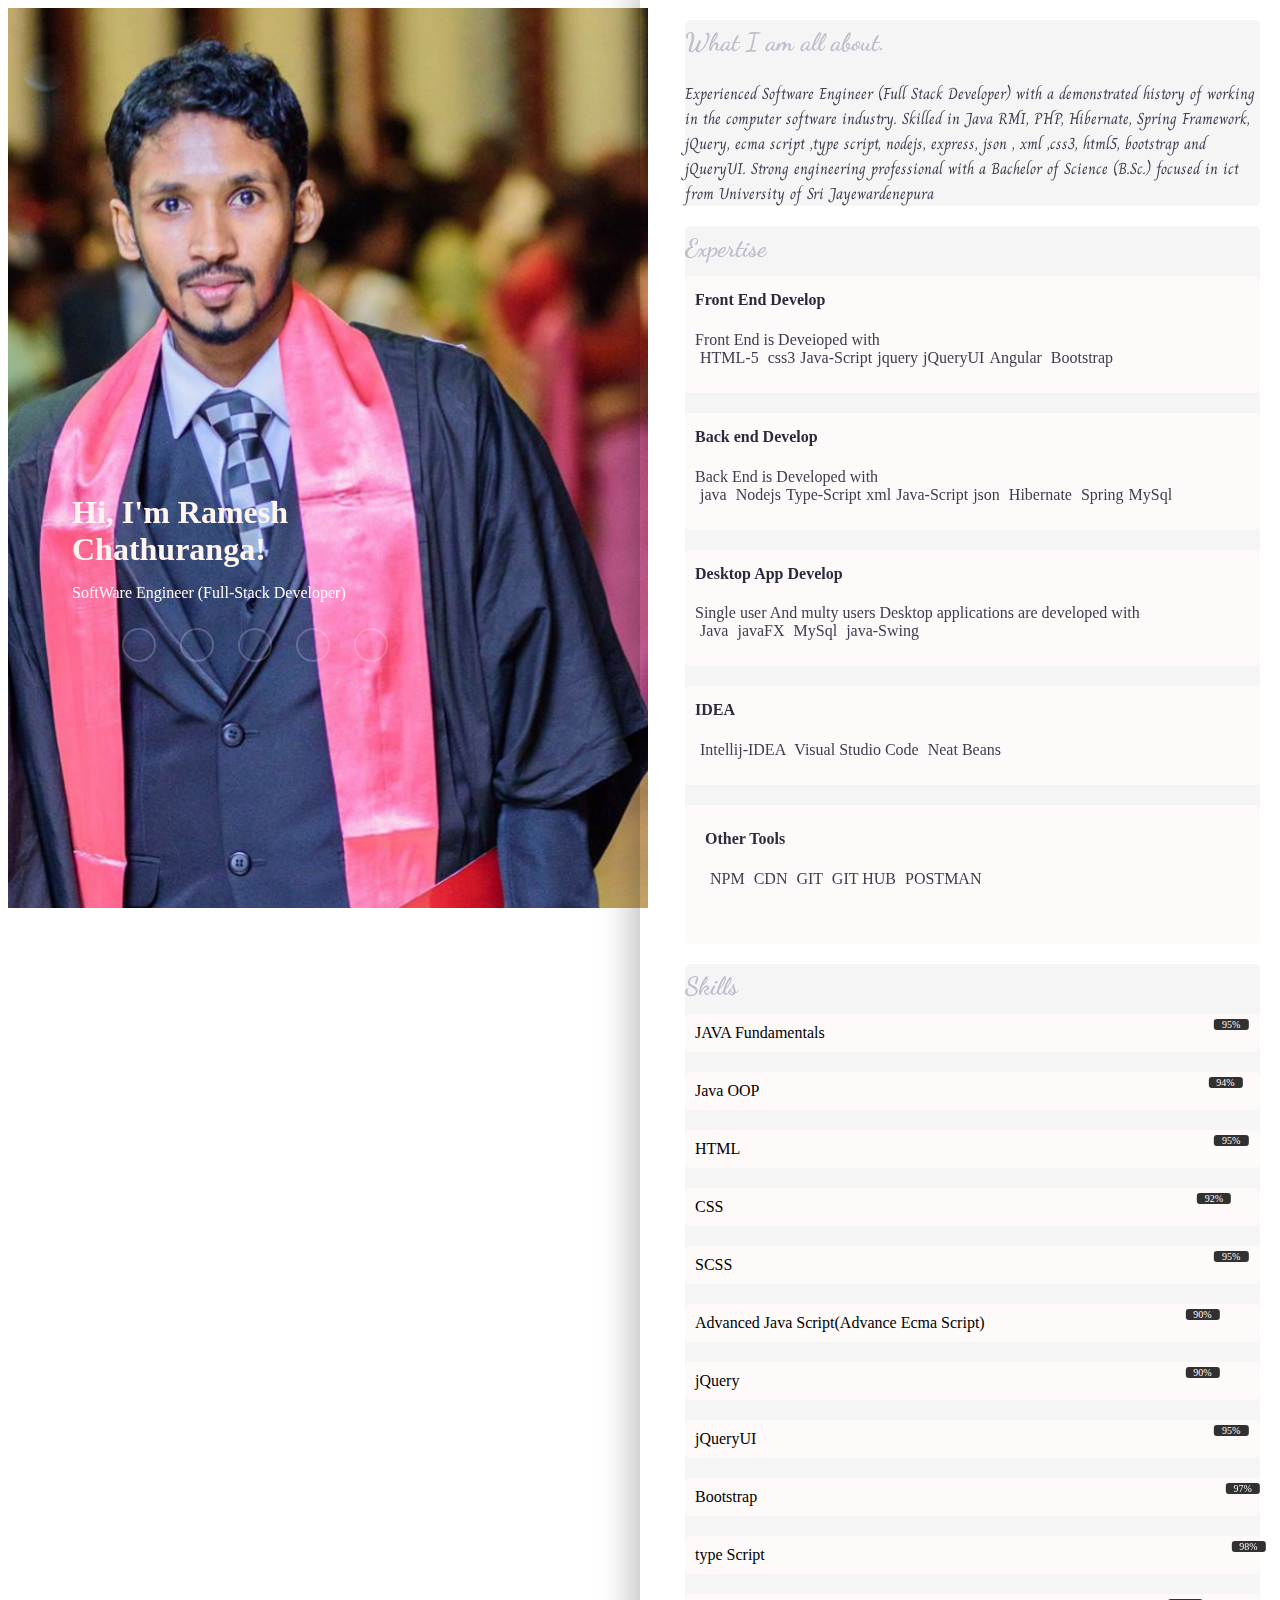
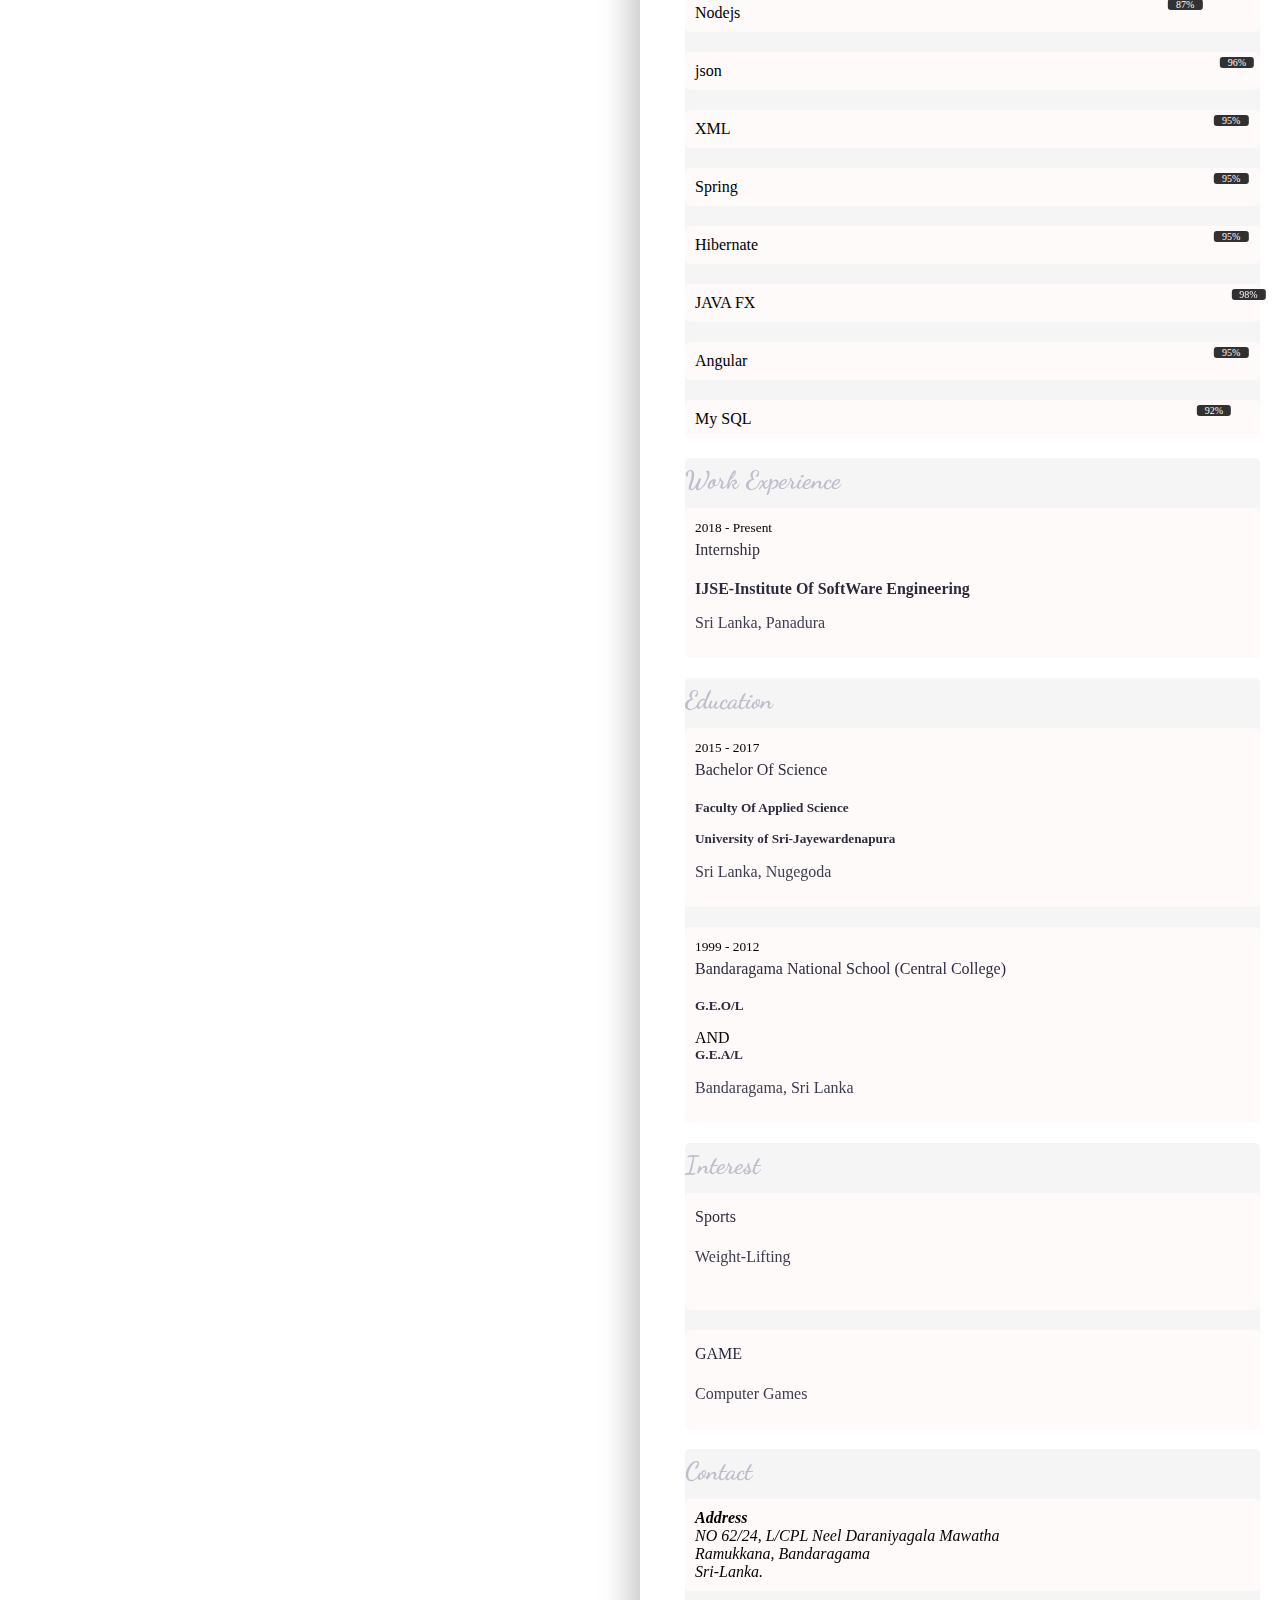
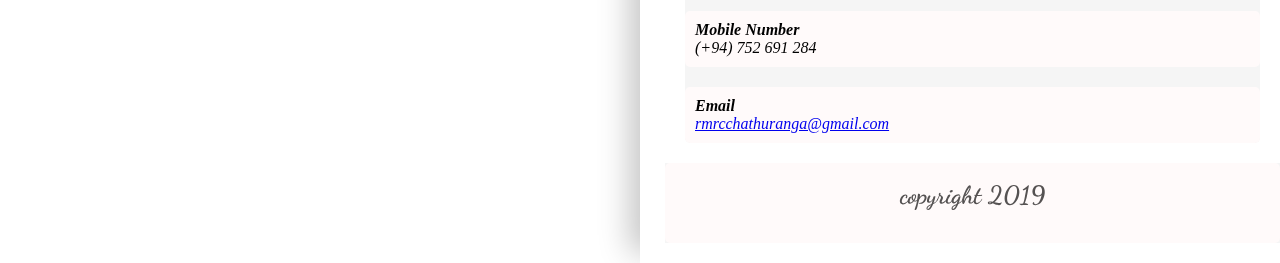
==== index.html @ c91b66c1 "set file" ====
<!DOCTYPE html>
<html>

<head>
    <meta charset="utf-8">
    <meta http-equiv="X-UA-Compatible" content="IE=edge">
    <meta name="viewport" content="width=device-width, initial-scale=1">
    <!-- The above 3 meta tags *must* come first in the head; any other head content must come *after* these tags -->
    <title>Ramesh Chathuranga</title>

    <!-- favicon -->
    <link href="favicon.png" rel=icon>

    <!-- web-fonts -->
    <link href="https://fonts.googleapis.com/css?family=Hind:300,400,500,600,700" rel="stylesheet">

    <!-- font-awesome -->
    <link rel="stylesheet" href="https://use.fontawesome.com/releases/v5.6.3/css/all.css" integrity="sha384-UHRtZLI+pbxtHCWp1t77Bi1L4ZtiqrqD80Kn4Z8NTSRyMA2Fd33n5dQ8lWUE00s/"
        crossorigin="anonymous">

    <!-- Bootstrap -->
    <link rel="stylesheet" href="https://stackpath.bootstrapcdn.com/bootstrap/4.2.1/css/bootstrap.min.css" integrity="sha384-GJzZqFGwb1QTTN6wy59ffF1BuGJpLSa9DkKMp0DgiMDm4iYMj70gZWKYbI706tWS"
        crossorigin="anonymous">

    <!-- googlefont -->
    <link href="https://fonts.googleapis.com/css?family=Charm|Dancing+Script|Thasadith" rel="stylesheet">
    <link href="https://fonts.googleapis.com/css?family=Bree+Serif|Charm|Dancing+Script|Thasadith" rel="stylesheet">
    <!-- Style CSS -->
    <link href="css/style.css" rel="stylesheet">
    <link rel="stylesheet" href="css/index.css">

    <style>
        * {
            box-sizing: border-box;
        }

        @media screen and (max-width:800px) {
            #text-center {
                top: 80% !important;

            }

        }

        @media screen and (max-width:600px) {
            .header {
                width: 100%;
                position: relative !important;
            }

            #infor {
                top: 100vh !important;
                width: 100%;
            }
        }
    </style>

    <!-- HTML5 shim and Respond.js for IE8 support of HTML5 elements and media queries -->
    <!-- WARNING: Respond.js doesn't work if you view the page via file:// -->
    <!--[if lt IE 9]>
    <script src="https://oss.maxcdn.com/html5shiv/3.7.2/html5shiv.min.js"></script>
    <script src="https://oss.maxcdn.com/respond/1.4.2/respond.min.js"></script>
    <![endif]-->
</head>

<body id="page-top" data-spy="scroll" data-target=".navbar">
    <div id="main-wrapper">
        <!-- Page Preloader -->
        <div id="preloader">
            <div id="status">
                <div class="status-mes"></div>
            </div>
        </div>

        <div class="columns-block ">
            <div class="left-col-block blocks">
                <header class="header" style=" background-image: url('image/my1.png');  background-size: cover; height:100vh">
                    <div class="content text-center" id="text-center" style="position:absolute; top:65%; color: seashell; left:40%; transform: translate(-50% ,-50%)">
                        <h1>Hi, I'm Ramesh Chathuranga!</h1>

                        <p class="lead">SoftWare Engineer (Full-Stack Developer)</p>
                        <ul class="social-icon">
                            <li><a href="https://web.facebook.com/ramesh.chathuranga.10" class="a"><i class="fab fa-facebook-f"></i></a></li>
                            <li><a href="https://twitter.com/708aa1ae7298425" class="a"><i class="fab fa-twitter"></i></i></a></li>
                            <li><a href="https://www.linkedin.com/in/ramesh-chathuranga-b4692a106/" class="a"><i class="fab fa-linkedin-in"></i></a></li>
                            <li><a href="https://github.com/Ramesh-Chathuranga" class="a"><i class="fab fa-github"></i></a></li>
                            <li ><a href="https://stackoverflow.com/users/9381942/ramesh-chathuranga" class="a"><i class="fab fa-stack-overflow"></i></a></li>
                        </ul>
                    </div>
                    <div class="profile-img"></div>
                </header>
                <!-- .header-->
            </div>

            <!-- info -->
            <!-- <div class="divaside col-md-6 col-sm-12"> -->
            <div class="right-col-block blocks" style="top:0px" id="infor">
                <section class="intro section-wrapper">
                    <div class="container-fluid">
                        <div class="row">
                            <div class="col-md-12">
                                <div class="section-title">
                                    <h2>What I am all about.</h2>
                                </div>
                            </div>
                            <div class="col-md-12">
                                <p class="about">
                                    Experienced Software Engineer (Full Stack Developer) with a demonstrated history of
                                    working in the computer software industry. Skilled in Java RMI, PHP, Hibernate,
                                    Spring Framework, jQuery, ecma script ,type script, nodejs, express, json , xml
                                    ,css3, html5, bootstrap and jQueryUI. Strong engineering professional with a
                                    Bachelor of Science (B.Sc.) focused in ict from University of Sri Jayewardenepura
                                </p>
                            </div>
                        </div>
                    </div>
                </section>


                <section class="expertise-wrapper section-wrapper gray-bg">
                    <div class="container-fluid">
                        <div class="row">
                            <div class="col-md-12">
                                <div class="section-title">
                                    <h2>Expertise</h2>
                                </div>
                            </div>
                        </div>
                        <!-- .row -->

                        <div class="row">
                            <div class="col-md-6">
                                <div class="expertise-item education">
                                    <h3>Front End Develop</h3>
                                       
                                    <p>
                                            Front End  is Deveioped with <br> <span class="btn btn-danger lab">HTML-5</span><span class="btn btn-warning lab"> css3</span><span class="btn btn-dark lab">Java-Script</span><span class="btn btn-success lab">jquery</span><span class="btn btn-primary lab">jQueryUI</span><span class="btn btn-info lab">Angular</span><span class="btn btn-secondary lab"> Bootstrap</span> 
                                    </p>
                                </div>
                            </div>
                            <div class="col-md-6">
                                <div class="expertise-item education">
                                    <h3>Back end Develop </h3>

                                    <p>
                                        Back End is Developed with   <br>
                                        <span class="btn btn-danger lab">java</span><span class="btn btn-warning lab">  Nodejs</span><span class="btn btn-dark lab">Type-Script</span><span class="btn btn-success lab">xml</span><span class="btn btn-primary lab">Java-Script</span><span class="btn btn-info lab">json</span><span class="btn btn-secondary lab"> Hibernate</span> <span class="btn btn-warning lab">Spring</span><span class="btn btn-danger lab">MySql</span> 
                                      
                                    </p>
                                </div>
                            </div>
                        </div>
                        <!-- .row -->
                        <div class="row">
                            <div class="col-md-6">
                                <div class="expertise-item education">
                                    <h3>Desktop App Develop </h3>

                                    <p>
                                      Single user And multy users  Desktop applications are developed with <br><span class="btn btn-warning lab">Java</span> <span  class="btn btn-danger lab">javaFX</span> <span  class="btn btn-info lab"> MySql</span> <span  class="btn btn-dark lab">java-Swing </span> 
                                    </p>
                                </div>
                            </div>

                            <div class="col-md-6">
                                <div class="expertise-item education">
                                    <h3>IDEA</h3>
                                    
                                      
                                    <p>
                                            <span class="btn btn-danger lab">Intellij-IDEA</span> <span class="btn btn-success lab">Visual Studio Code</span>  <span class="btn btn-primary lab">Neat Beans</span>
                                    </p>
                                </div>
                            </div>

                            <div class="col-md-12 education">
                                    <div class="expertise-item education">
                                            <h3>Other Tools</h3>
                                            <p>
                                                <span  class="btn btn-primary lab">NPM</span>  <span  class="btn btn-info lab">CDN</span> <span  class="btn btn-dark lab">GIT</span> <span  class="btn btn-success lab">GIT HUB</span> <span class="btn btn-warning lab">POSTMAN</span>
                                            </p>
                                    </div>    
                             
                            </div>
                        </div>
                        <!-- .row -->
                    </div>
                    <!--.container-fluid-->
                </section>
                <!-- .expertise-wrapper -->

                <section class="section-wrapper skills-wrapper">
                    <div class="container-fluid">
                        <div class="row">
                            <div class="col-md-12">
                                <div class="section-title">
                                    <h2>Skills</h2>
                                </div>
                            </div>
                        </div>
                        <!--.row-->
                        <div class="row">
                            <div class="col-md-12">
                                <div class="progress-wrapper">

                                    <div class="progress-item education">
                                        <span class="progress-title">JAVA Fundamentals</span>

                                        <div class="progress">
                                            <div class="progress-bar bg-success" role="progressbar" aria-valuenow="95"
                                                aria-valuemin="0" aria-valuemax="100" style="width: 95%"><span class="progress-percent"
                                                    style=" left:95%; transform: translate(-50%)">
                                                    95%</span>
                                            </div>
                                        </div>
                                        <!-- .progress -->
                                    </div>
                                    <!-- .skill-progress -->


                                    <div class="progress-item education">
                                        <span class="progress-title">Java OOP</span>

                                        <div class="progress">
                                            <div class="progress-bar bg-danger" role="progressbar" aria-valuenow="94"
                                                aria-valuemin="0" aria-valuemax="100" style="width: 94%"><span class="progress-percent"
                                                    style=" left:94%; transform: translate(-50%)">
                                                    94%</span>
                                            </div>
                                        </div>
                                        <!-- /.progress -->
                                    </div>
                                    <!-- /.skill-progress -->


                                    <div class="progress-item education">
                                        <span class="progress-title">HTML</span>

                                        <div class="progress">
                                            <div class="progress-bar  bg-info" role="progressbar" aria-valuenow="95"
                                                aria-valuemin="0" aria-valuemax="100" style="width: 95%;"><span class="progress-percent"
                                                    style=" left:95%; transform: translate(-50%)">
                                                    95%</span>
                                            </div>
                                        </div>
                                        <!-- /.progress -->
                                    </div>
                                    <!-- /.skill-progress -->

                                    <div class="progress-item education">
                                        <span class="progress-title">CSS</span>

                                        <div class="progress">
                                            <div class="progress-bar bg-warning" role="progressbar" aria-valuenow="92%"
                                                aria-valuemin="0" aria-valuemax="100" style="width: 92%;"><span class="progress-percent"
                                                    style=" left:92%; transform: translate(-50%)">
                                                    92%</span>
                                            </div>
                                        </div>
                                        <!-- /.progress -->
                                    </div>
                                    <!-- /.skill-progress -->
                                    <div class="progress-item education">
                                        <span class="progress-title">SCSS</span>

                                        <div class="progress">
                                            <div class="progress-bar  bg-success" role="progressbar" aria-valuenow="95"
                                                aria-valuemin="0" aria-valuemax="100" style="width: 95%;"><span class="progress-percent"
                                                    style=" left:95%; transform: translate(-50%)">
                                                    95%</span>
                                            </div>
                                        </div>
                                        <!-- .progress -->
                                    </div>
                                    <!-- .skill-progress -->
                                    <div class="progress-item education">
                                        <span class="progress-title">Advanced Java Script(Advance Ecma Script)</span>

                                        <div class="progress">
                                            <div class="progress-bar  bg-warning" role="progressbar" aria-valuenow="90"
                                                aria-valuemin="0" aria-valuemax="100" style="width: 90%;"><span class="progress-percent"
                                                    style=" left:90%; transform: translate(-50%)">
                                                    90%</span>
                                            </div>
                                        </div>
                                        <!-- .progress -->
                                    </div>
                                    <!-- .skill-progress -->

                                    <div class="progress-item education">
                                        <span class="progress-title">jQuery</span>

                                        <div class="progress">
                                            <div class="progress-bar  bg-danger" role="progressbar" aria-valuenow="90"
                                                aria-valuemin="0" aria-valuemax="100" style="width: 90%;"><span class="progress-percent"
                                                    style=" left:90%; transform: translate(-50%)">
                                                    90%</span>
                                            </div>
                                        </div>
                                        <!-- .progress -->
                                    </div>
                                    <!-- .skill-progress -->

                                    <div class="progress-item education">
                                        <span class="progress-title">jQueryUI</span>

                                        <div class="progress">
                                            <div class="progress-bar  bg-info" role="progressbar" aria-valuenow="95"
                                                aria-valuemin="0" aria-valuemax="100" style="width: 95%;"><span class="progress-percent"
                                                    style=" left:95%; transform: translate(-50%)">
                                                    95%</span>
                                            </div>
                                        </div>
                                        <!-- .progress -->
                                    </div>
                                    <!-- .skill-progress -->

                                    <div class="progress-item education">
                                        <span class="progress-title">Bootstrap</span>

                                        <div class="progress">
                                            <div class="progress-bar  bg-warning" role="progressbar" aria-valuenow="97"
                                                aria-valuemin="0" aria-valuemax="100" style="width: 97%;"><span class="progress-percent"
                                                    style=" left:97%; transform: translate(-50%)">
                                                    97%</span>
                                            </div>
                                        </div>
                                        <!-- .progress -->
                                    </div>
                                    <!-- .skill-progress -->

                                    <div class="progress-item education">
                                        <span class="progress-title">type Script</span>

                                        <div class="progress">
                                            <div class="progress-bar  bg-success" role="progressbar" aria-valuenow="98"
                                                aria-valuemin="0" aria-valuemax="100" style="width: 98%;"><span class="progress-percent"
                                                    style=" left:98%; transform: translate(-50%)">
                                                    98%</span>
                                            </div>
                                        </div>
                                        <!-- .progress -->
                                    </div>
                                    <!-- .skill-progress -->

                                    <div class="progress-item education">
                                        <span class="progress-title">Nodejs</span>

                                        <div class="progress">
                                            <div class="progress-bar  bg-danger" role="progressbar" aria-valuenow="87"
                                                aria-valuemin="0" aria-valuemax="100" style="width: 87%;"><span class="progress-percent"
                                                    style=" left:87%; transform: translate(-50%)">
                                                    87%</span>
                                            </div>
                                        </div>
                                        <!-- .progress -->
                                    </div>
                                    <!-- .skill-progress -->

                                    <div class="progress-item education">
                                        <span class="progress-title">json</span>

                                        <div class="progress">
                                            <div class="progress-bar  bg-info" role="progressbar" aria-valuenow="96"
                                                aria-valuemin="0" aria-valuemax="100" style="width: 96%;"><span class="progress-percent"
                                                    style=" left:96%; transform: translate(-50%)">
                                                    96%</span>
                                            </div>
                                        </div>
                                        <!-- .progress -->
                                    </div>
                                    <!-- .skill-progress -->

                                    <div class="progress-item education">
                                        <span class="progress-title">XML</span>

                                        <div class="progress">
                                            <div class="progress-bar  bg-danger" role="progressbar" aria-valuenow="95"
                                                aria-valuemin="0" aria-valuemax="100" style="width: 95%;"><span class="progress-percent"
                                                    style=" left:95%; transform: translate(-50%)">
                                                    95%</span>
                                            </div>
                                        </div>
                                        <!-- .progress -->
                                    </div>
                                    <!-- .skill-progress -->

                                    <div class="progress-item education">
                                        <span class="progress-title">Spring</span>

                                        <div class="progress">
                                            <div class="progress-bar  bg-info" role="progressbar" aria-valuenow="95"
                                                aria-valuemin="0" aria-valuemax="100" style="width: 95%;"><span class="progress-percent"
                                                    style=" left:95%; transform: translate(-50%)">
                                                    95%</span>
                                            </div>
                                        </div>
                                        <!-- .progress -->
                                    </div>
                                    <!-- .skill-progress -->

                                    <div class="progress-item education">
                                        <span class="progress-title">Hibernate</span>

                                        <div class="progress">
                                            <div class="progress-bar  bg-warning" role="progressbar" aria-valuenow="95"
                                                aria-valuemin="0" aria-valuemax="100" style="width: 95%;"><span class="progress-percent"
                                                    style=" left:95%; transform: translate(-50%)">
                                                    95%</span>
                                            </div>
                                        </div>
                                        <!-- .progress -->
                                    </div>
                                    <!-- .skill-progress -->

                                    <div class="progress-item education">
                                        <span class="progress-title">JAVA FX</span>

                                        <div class="progress">
                                            <div class="progress-bar  bg-warning" role="progressbar" aria-valuenow="98"
                                                aria-valuemin="0" aria-valuemax="100" style="width: 98%;"><span class="progress-percent"
                                                    style=" left:98%; transform: translate(-50%)">
                                                    98%</span>
                                            </div>
                                        </div>
                                        <!-- .progress -->
                                    </div>
                                    <!-- .skill-progress -->

                                    <div class="progress-item education">
                                        <span class="progress-title">Angular</span>

                                        <div class="progress">
                                            <div class="progress-bar  bg-success" role="progressbar" aria-valuenow="95"
                                                aria-valuemin="0" aria-valuemax="100" style="width: 95%;"><span class="progress-percent"
                                                    style=" left:95%; transform: translate(-50%)">
                                                    95%</span>
                                            </div>
                                        </div>
                                        <!-- .progress -->
                                    </div>
                                    <!-- .skill-progress -->

                                    
                                    <div class="progress-item education">
                                            <span class="progress-title">My SQL</span>
    
                                            <div class="progress">
                                                <div class="progress-bar  bg-danger" role="progressbar" aria-valuenow="92"
                                                    aria-valuemin="0" aria-valuemax="100" style="width: 92%;"><span class="progress-percent"
                                                        style=" left:92%; transform: translate(-50%)">
                                                        92%</span>
                                                </div>
                                            </div>
                                            <!-- .progress -->
                                        </div>
                                        <!-- .skill-progress -->
                                </div>
                                <!-- /.progress-wrapper -->
                            </div>
                        </div>
                        <!--.row -->
                    </div>
                    <!-- .container-fluid -->
                </section>
                <!-- .skills-wrapper -->

                <section class="section-wrapper section-experience gray-bg">
                    <div class="container-fluid">
                        <div class="row">
                            <div class="col-md-12">
                                <div class="section-title">
                                    <h2>Work Experience</h2>
                                </div>
                            </div>
                        </div>
                        <!--.row-->
                        <div class="row">
                            <div class="col-md-12">
                                <div class="content-item education">
                                    <small>2018 - Present</small>
                                    <h3>Internship</h3>
                                    <h4>IJSE-Institute Of SoftWare Engineering</h4>

                                    <p>Sri Lanka, Panadura</p>
                                </div>
                                <!-- .experience-item -->

                            </div>
                        </div>
                        <!--.row-->
                    </div>
                    <!-- .container-fluid -->

                </section>
                <!-- .section-experience -->

                <section class="section-wrapper section-education">
                    <div class="container-fluid">
                        <div class="row">
                            <div class="col-md-12">
                                <div class="section-title">
                                    <h2>Education</h2>
                                </div>
                            </div>
                        </div>
                        <!--.row-->
                        <div class="row">
                            <div class="col-md-12">
                                <div class="content-item education">
                                    <small>2015 - 2017</small>
                                    <h3>Bachelor Of Science</h3>
                                    <h5>Faculty Of Applied Science</h5>
                                    <h5>University of Sri-Jayewardenapura</h5>

                                    <p>Sri Lanka, Nugegoda</p>
                                </div>
                                <!-- .education-item -->
                                <div class="content-item education">
                                    <small>1999 - 2012</small>
                                    <h3>Bandaragama National School (Central College)</h3>
                                    <h5>G.E.O/L</h5> AND <h5>G.E.A/L</h5>
                                    <!-- .education-item -->
                                    <p>Bandaragama, Sri Lanka</p>
                                </div>

                            </div>
                        </div>
                        <!--.row-->
                    </div>
                    <!-- .container-fluid -->

                </section>
                <!-- .section-education -->

                <section class="section-wrapper section-interest gray-bg">
                    <div class="container-fluid">
                        <div class="row">
                            <div class="col-md-12">
                                <div class="section-title">
                                    <h2>Interest</h2>
                                </div>
                            </div>
                        </div>
                        <!-- .row -->

                        <div class="row">
                            <div class="col-md-12">
                                <div class="content-item education">
                                    <h3>Sports</h3>
                                     <p><i class="fas fa-dumbbell"></i> Weight-Lifting </p><br>
                                </div>
                                <div class="content-item education">
                                        <h3>GAME</h3> 
                                        <p> <i class="fas fa-gamepad"></i> Computer Games</p>
                                </div>
                            </div>
                           
                        </div>
                        <!-- .row -->

                    </div>
                </section>
                <!-- .section-publications -->


                <section class="section-contact section-wrapper gray-bg">
                    <div class="container-fluid">
                        <div class="row">
                            <div class="col-md-12">
                                <div class="section-title">
                                    <h2>Contact</h2>
                                </div>
                            </div>
                        </div>
                        <!--.row-->
                        <div class="row">
                            <div class="col-md-12">
                                <address class="education">
                                    <strong>Address</strong><br>
                                    NO 62/24, L/CPL Neel Daraniyagala Mawatha<br>
                                    Ramukkana, Bandaragama</br>
                                    Sri-Lanka.
                                </address>


                                <address class="education">
                                    <strong>Mobile Number</strong><br>
                                    (+94) 752 691 284
                                </address>
                                <address class="education">
                                    <strong>Email</strong><br>
                                    <a href="/cdn-cgi/l/email-protection#eccf"><span class="__cf_email__" data-cfemail="6f0c0009090a0a2f0e020a03060a41020a">rmrcchathuranga@gmail.com</span></a>
                                </address>
                            </div>
                        </div>
                        <!--.row-->
                        <div class="row">
                            <div class="col-md-12">



                            </div>
                        </div>
                    </div>
                    <!--.container-fluid-->
                </section>
                <!--.section-contact-->

                <footer class="foot">
                    <div class="copyright-section education">
                       <h2>copyright 2019</h2> 
                    </div>
                    <!-- .copyright-section -->
                </footer>
                <!-- .footer -->
            </div>
            <!-- .right-col-block -->


            <!-- </div> -->
            <!-- info end -->
        </div>
        <!-- .columns-block -->
    </div>
    <!-- #main-wrapper -->

    <!-- jquery -->
    <script src="https://ajax.googleapis.com/ajax/libs/jquery/3.3.1/jquery.min.js"></script>

    <!-- Bootstrap -->
    <script src="https://code.jquery.com/jquery-3.3.1.slim.min.js" integrity="sha384-q8i/X+965DzO0rT7abK41JStQIAqVgRVzpbzo5smXKp4YfRvH+8abtTE1Pi6jizo"
        crossorigin="anonymous"></script>
    <script src="https://cdnjs.cloudflare.com/ajax/libs/popper.js/1.14.6/umd/popper.min.js" integrity="sha384-wHAiFfRlMFy6i5SRaxvfOCifBUQy1xHdJ/yoi7FRNXMRBu5WHdZYu1hA6ZOblgut"
        crossorigin="anonymous"></script>
    <script src="https://stackpath.bootstrapcdn.com/bootstrap/4.2.1/js/bootstrap.min.js" integrity="sha384-B0UglyR+jN6CkvvICOB2joaf5I4l3gm9GU6Hc1og6Ls7i6U/mkkaduKaBhlAXv9k"
        crossorigin="anonymous"></script>
   
</body>

</html>
---- css/index.css ----
.header {
  padding: 0;
  margin: 0;
  height: 100vh;
  vertical-align: middle;
  position: fixed;
  width: 50%;
}
.header p {
  color: snow;
  font-weight: 500;
}

li {
  list-style: none;
}
li a i {
  color: white;
}

.about {
  font-family: "Charm", cursive;
}

h2 {
  font-family: "Dancing Script", cursive;
  color: #555252;
}

.divaside {
  vertical-align: middle;
  overflow: scroll;
}

.right-col-block {
  width: 50%;
  position: absolute;
  right: 0;
  box-shadow: -10px -10px 30px rgba(0, 0, 0, 0.23);
  padding-left: 25px;
}

.blocks {
  box-sizing: border-box;
}

.section-title h2 {
  margin-bottom: 5px;
  color: #bebece;
}

h2 {
  font-size: 25px;
  line-height: 1.8em;
  font-weight: 700;
}

h1, h2, h3, h4, h5, h6 {
  margin: 0 0 15px;
}

.foot {
  text-align: center;
  background-color: whitesmoke;
  font-size: 25px;
  padding-left: 0px !important;
}

section {
  background-color: whitesmoke;
  border-radius: 5px;
  box-shadow: 1px;
  margin: 20px;
}

.expertise-item h3 {
  margin-bottom: 5px;
  font-weight: 700;
}

h3 {
  font-size: 16px;
  line-height: 1.8em;
  font-weight: 500;
}

h3, h4, h5, h6 {
  margin: 0 0 15px;
  color: #2b2b3d;
}

p {
  color: #3d3d50;
}

.education {
  background-color: snow;
  padding: 10px;
  border-radius: 5px;
  margin-bottom: 20px;
}

.progress-item {
  position: relative;
  margin-bottom: 20px;
}
.progress-item .progress-percent {
  font-size: 10px;
  background-color: #313131;
  position: absolute;
  padding: 0 8px;
  border-radius: 3px;
  top: 5px;
}
.progress-item .progress-bar {
  color: snow;
  box-shadow: none;
  text-align: right;
}

.lab {
  border-radius: 5px;
  margin-bottom: 10px;
  margin-left: 5px;
}

li {
  font-size: 20px;
  color: #ffffff;
  width: 34px;
  height: 34px;
  line-height: 33px;
  text-align: center;
  border-radius: 50%;
  border: 2px solid rgba(255, 255, 255, 0.2);
  margin: 10px;
}

li {
  display: inline-block;
  text-align: center;
}

li:hover {
  border: 2px solid #ffffff;
}

/*# sourceMappingURL=index.css.map */
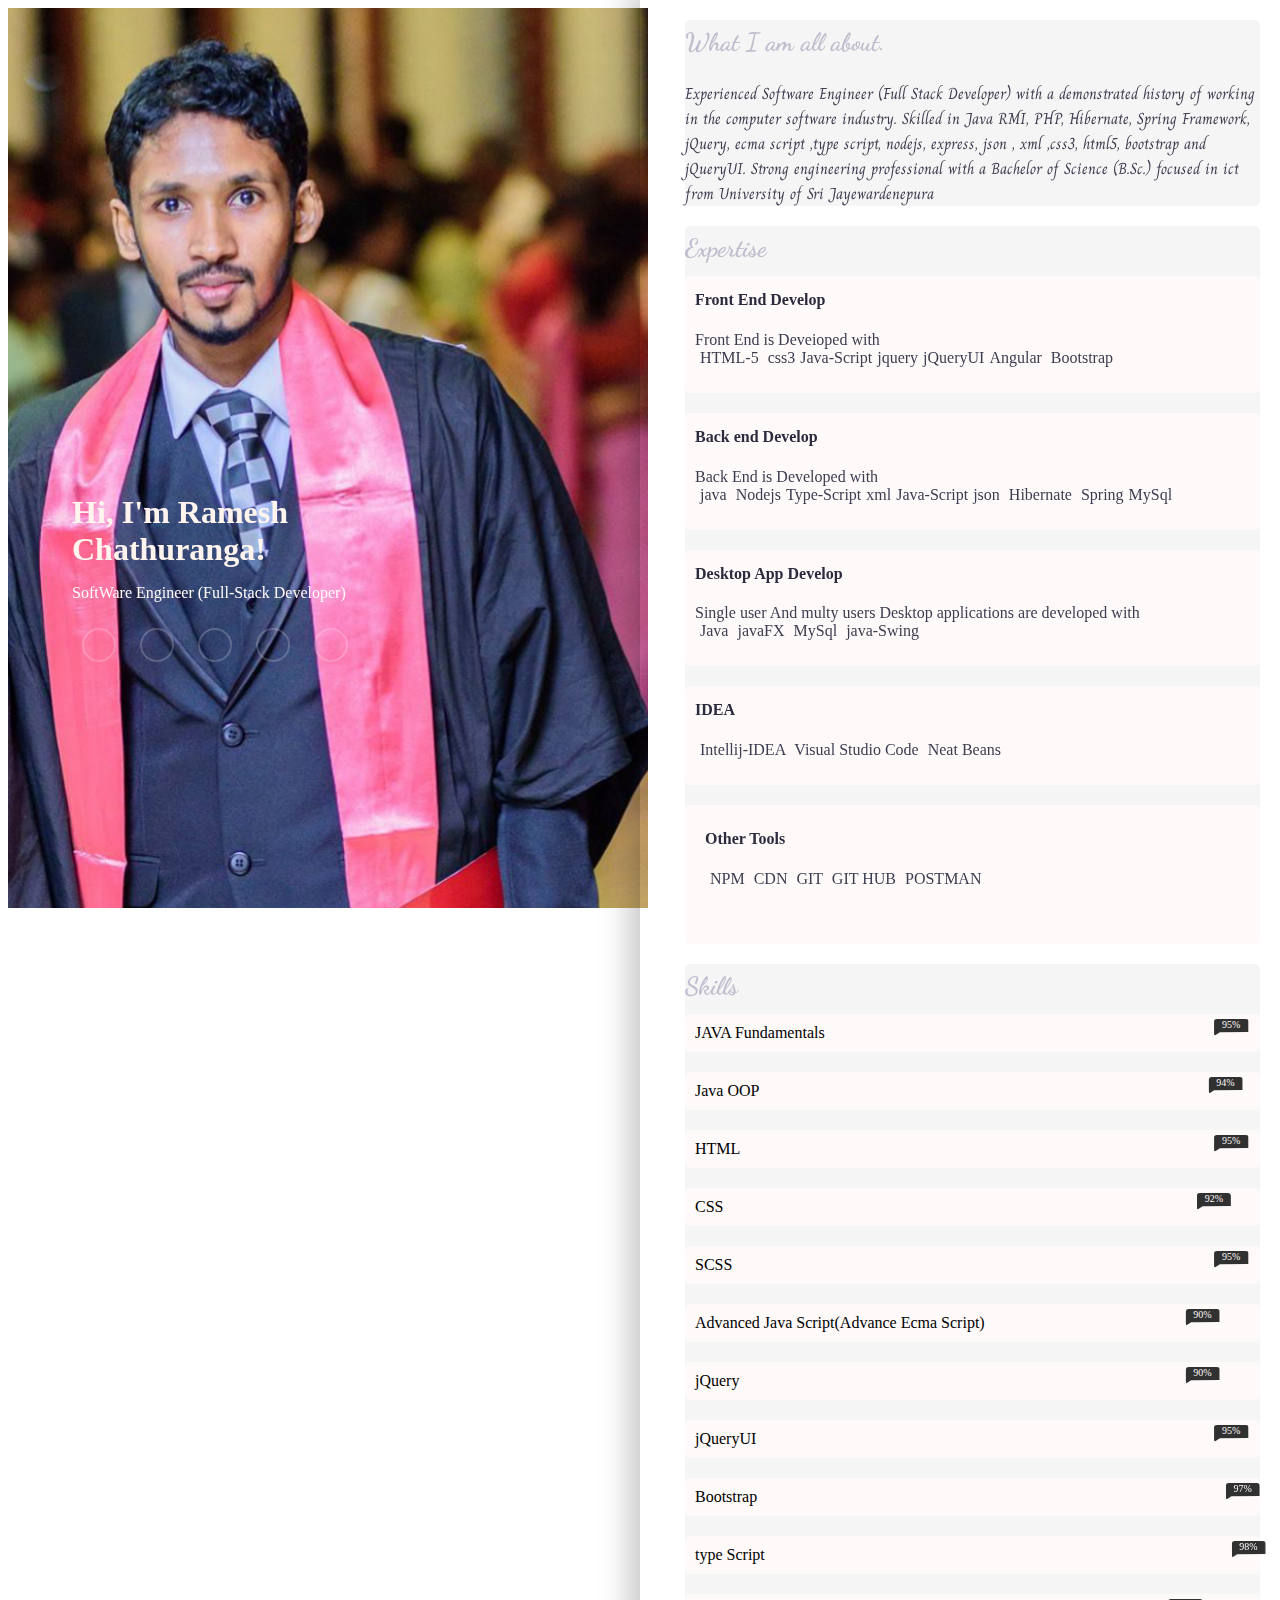
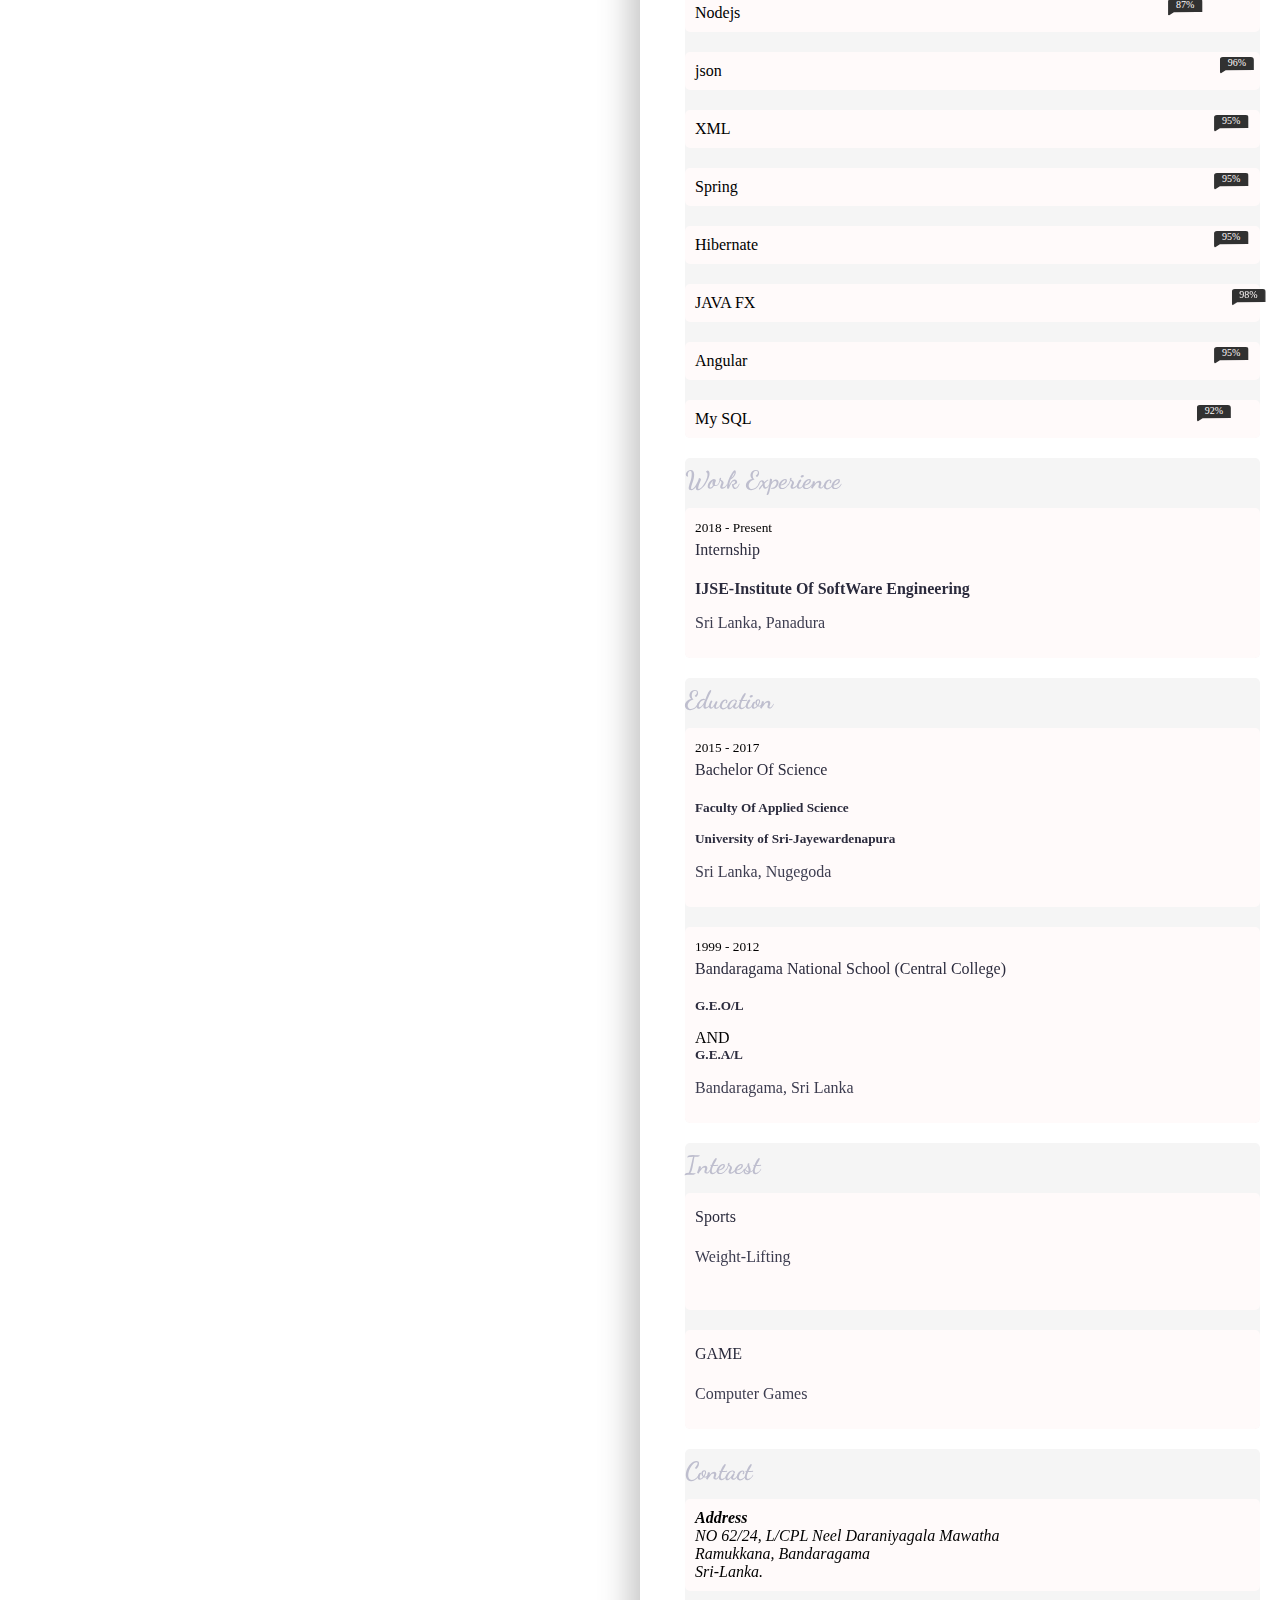
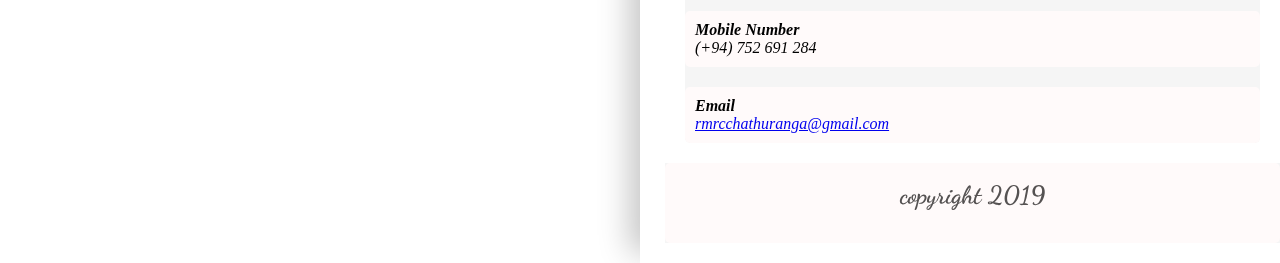
==== commit 291898fe: "remake" ====
--- a/index.html
+++ b/index.html
@@ -36,7 +36,7 @@
 
         @media screen and (max-width:800px) {
             #text-center {
-                top: 80% !important;
+                top: 75% !important;
 
             }
 
@@ -79,7 +79,7 @@
                         <h1>Hi, I'm Ramesh Chathuranga!</h1>
 
                         <p class="lead">SoftWare Engineer (Full-Stack Developer)</p>
-                        <ul class="social-icon">
+                        <ul class="social-icon" style='padding-left: 0px;'>
                             <li><a href="https://web.facebook.com/ramesh.chathuranga.10" class="a"><i class="fab fa-facebook-f"></i></a></li>
                             <li><a href="https://twitter.com/708aa1ae7298425" class="a"><i class="fab fa-twitter"></i></i></a></li>
                             <li><a href="https://www.linkedin.com/in/ramesh-chathuranga-b4692a106/" class="a"><i class="fab fa-linkedin-in"></i></a></li>
--- a/css/index.css
+++ b/css/index.css
@@ -111,6 +111,9 @@
   padding: 0 8px;
   border-radius: 3px;
   top: 5px;
+  padding-bottom: 6px;
+  -webkit-clip-path: polygon(0% 0%, 100% 0%, 100% 76%, 17% 78%, 0 100%, 0 83%, 0% 75%);
+  clip-path: polygon(0% 0%, 100% 0%, 100% 76%, 17% 78%, 0 100%, 0 83%, 0% 75%);
 }
 .progress-item .progress-bar {
   color: snow;
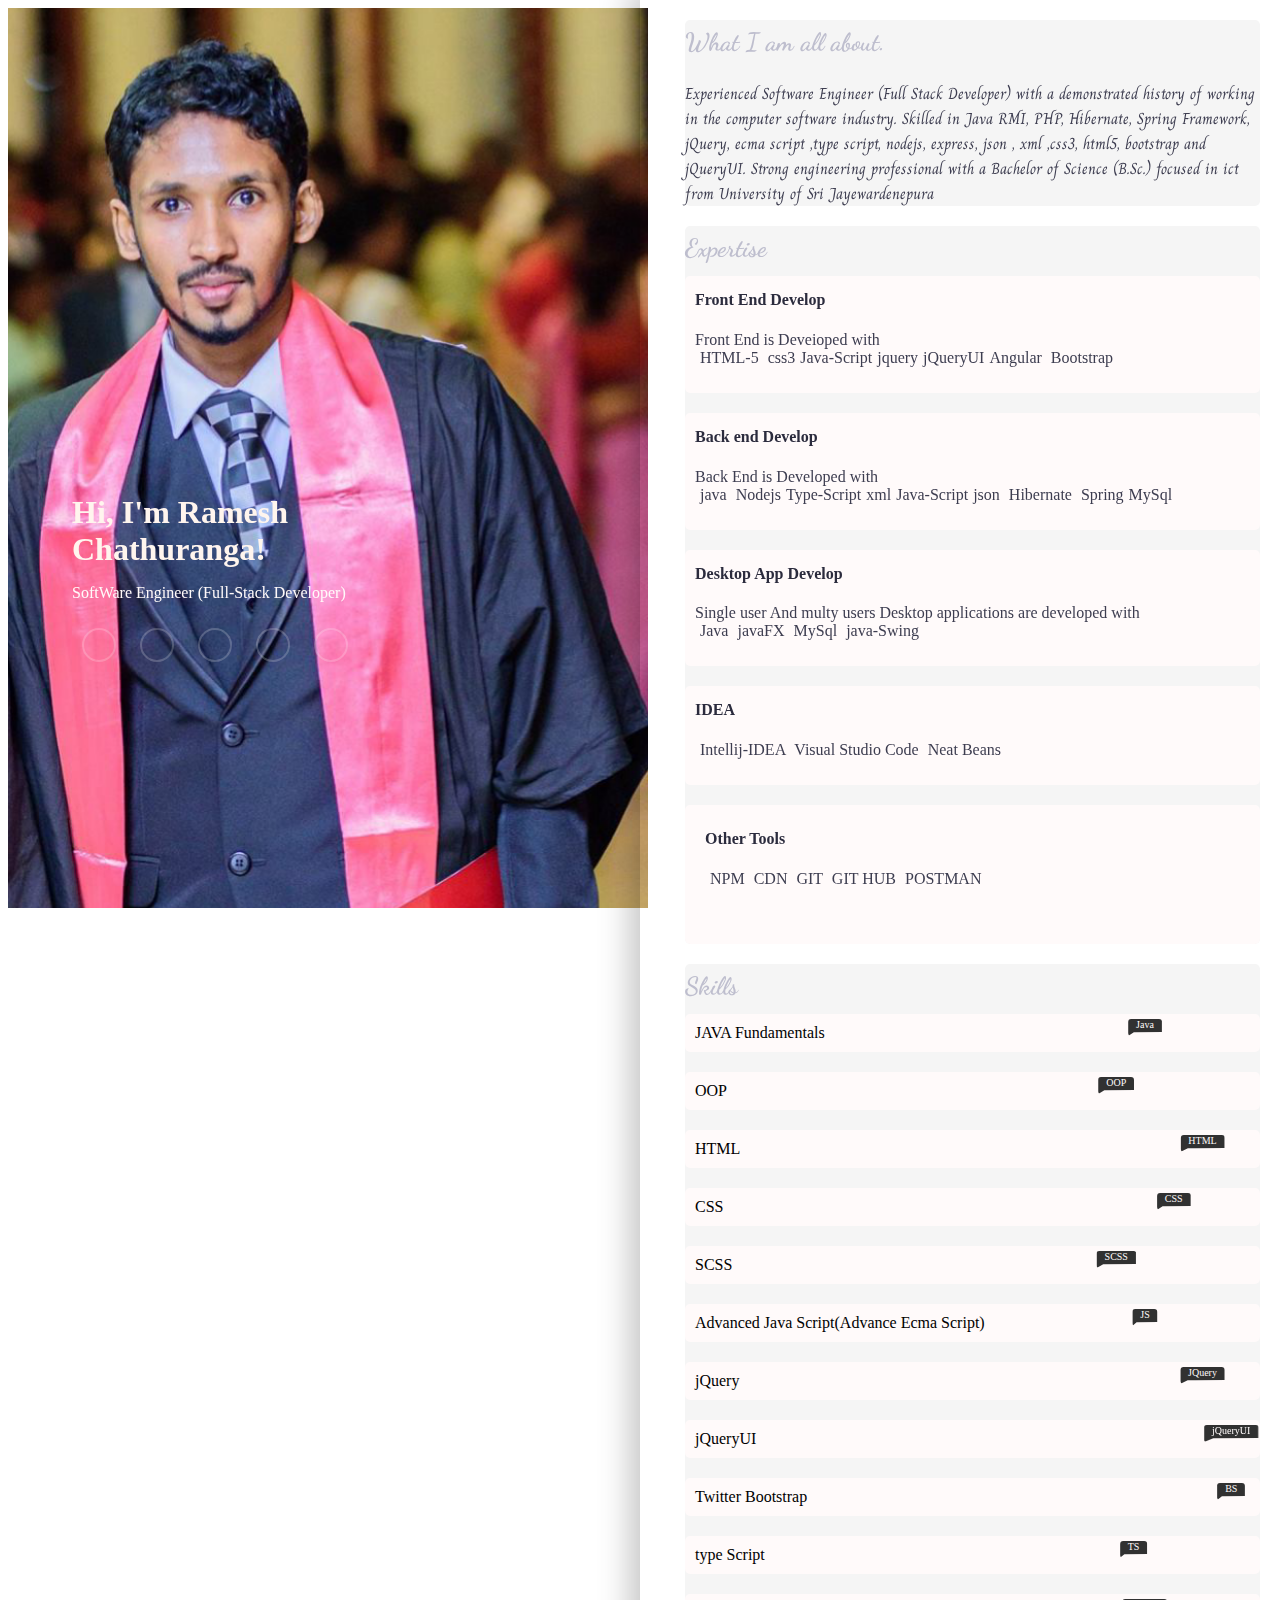
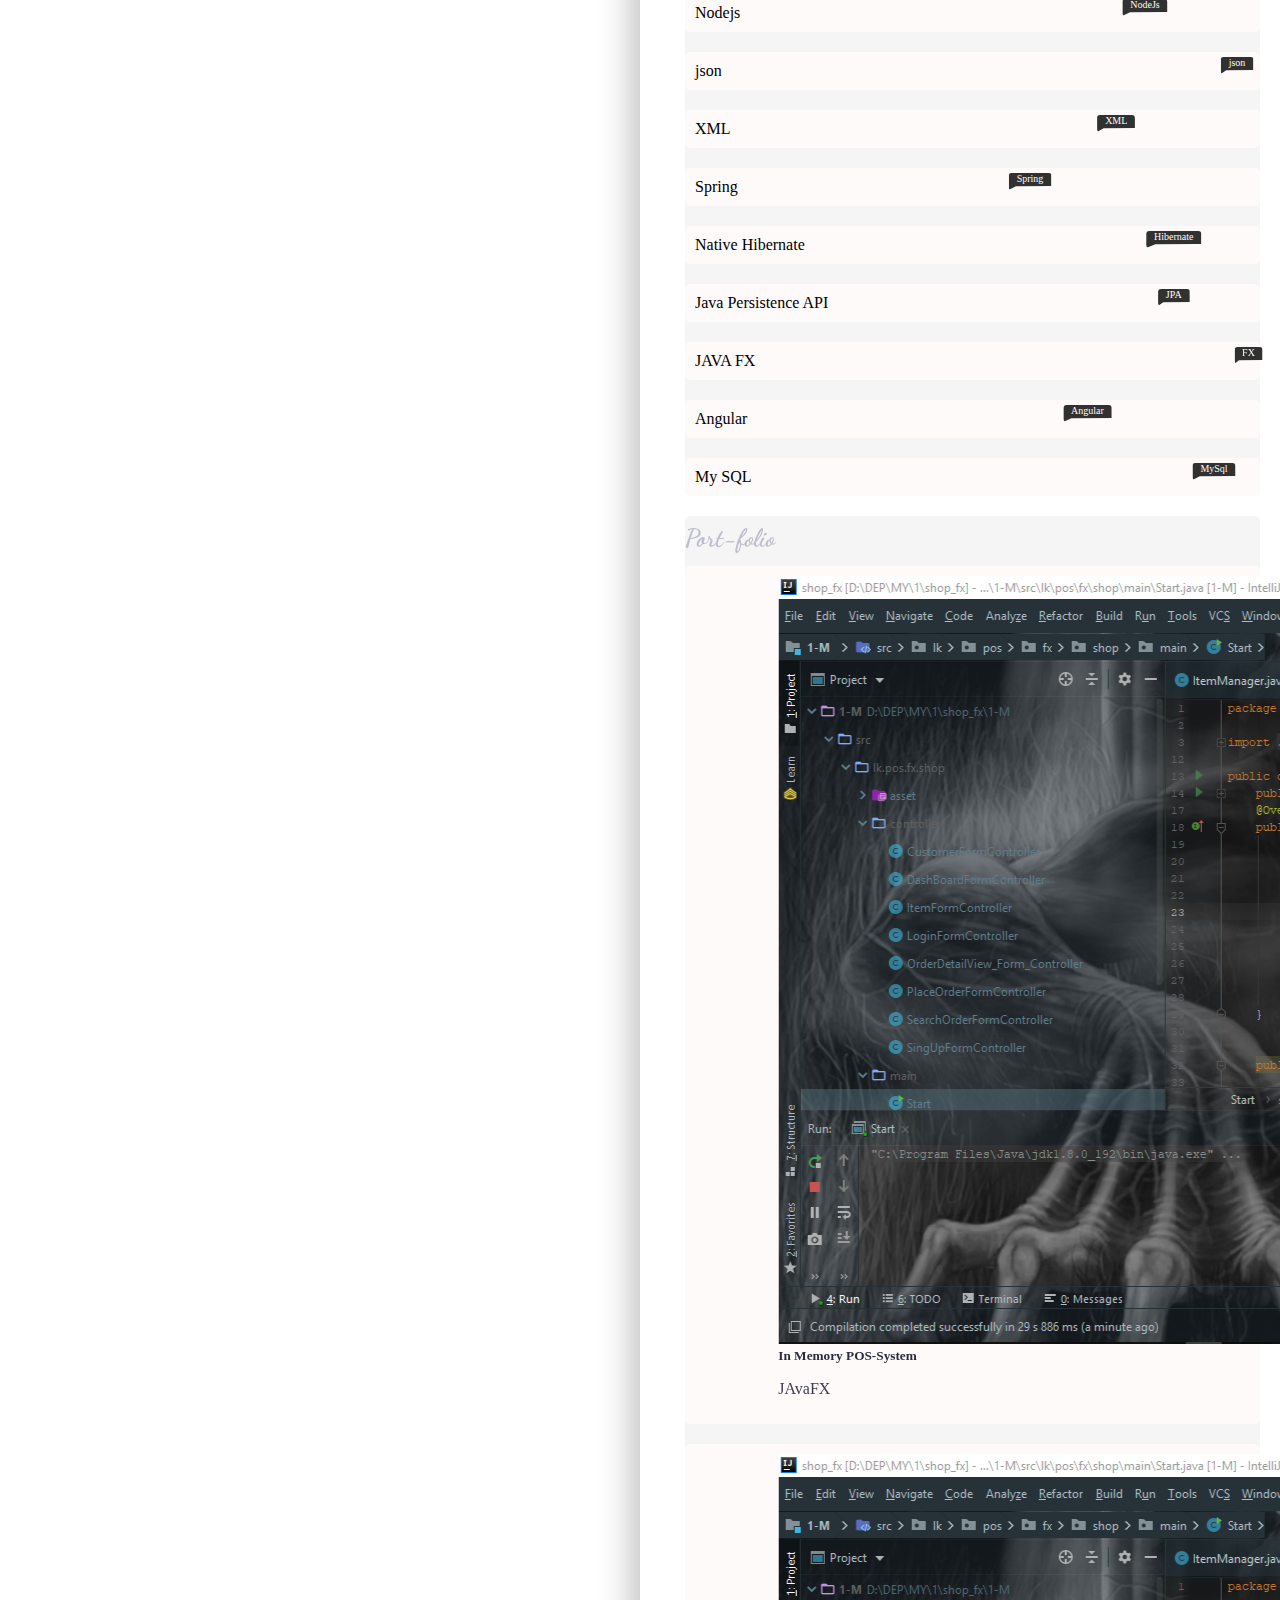
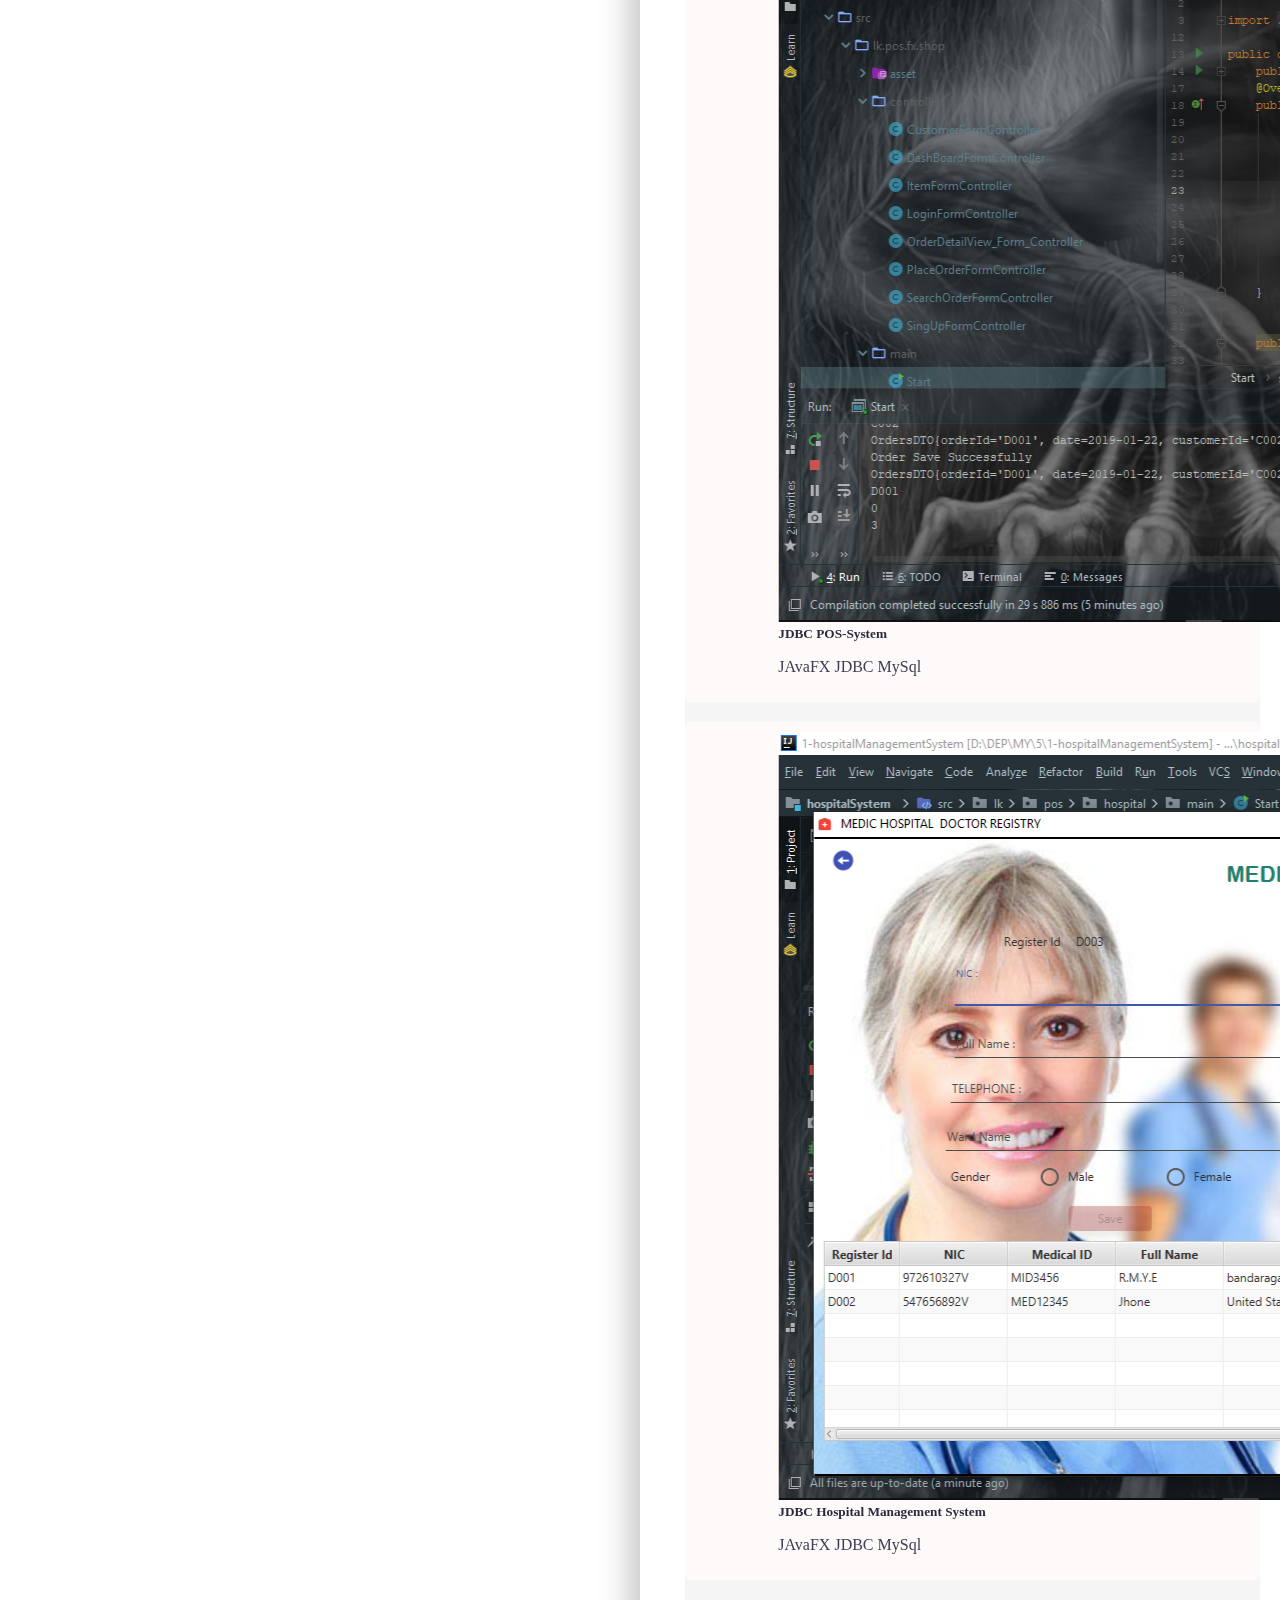
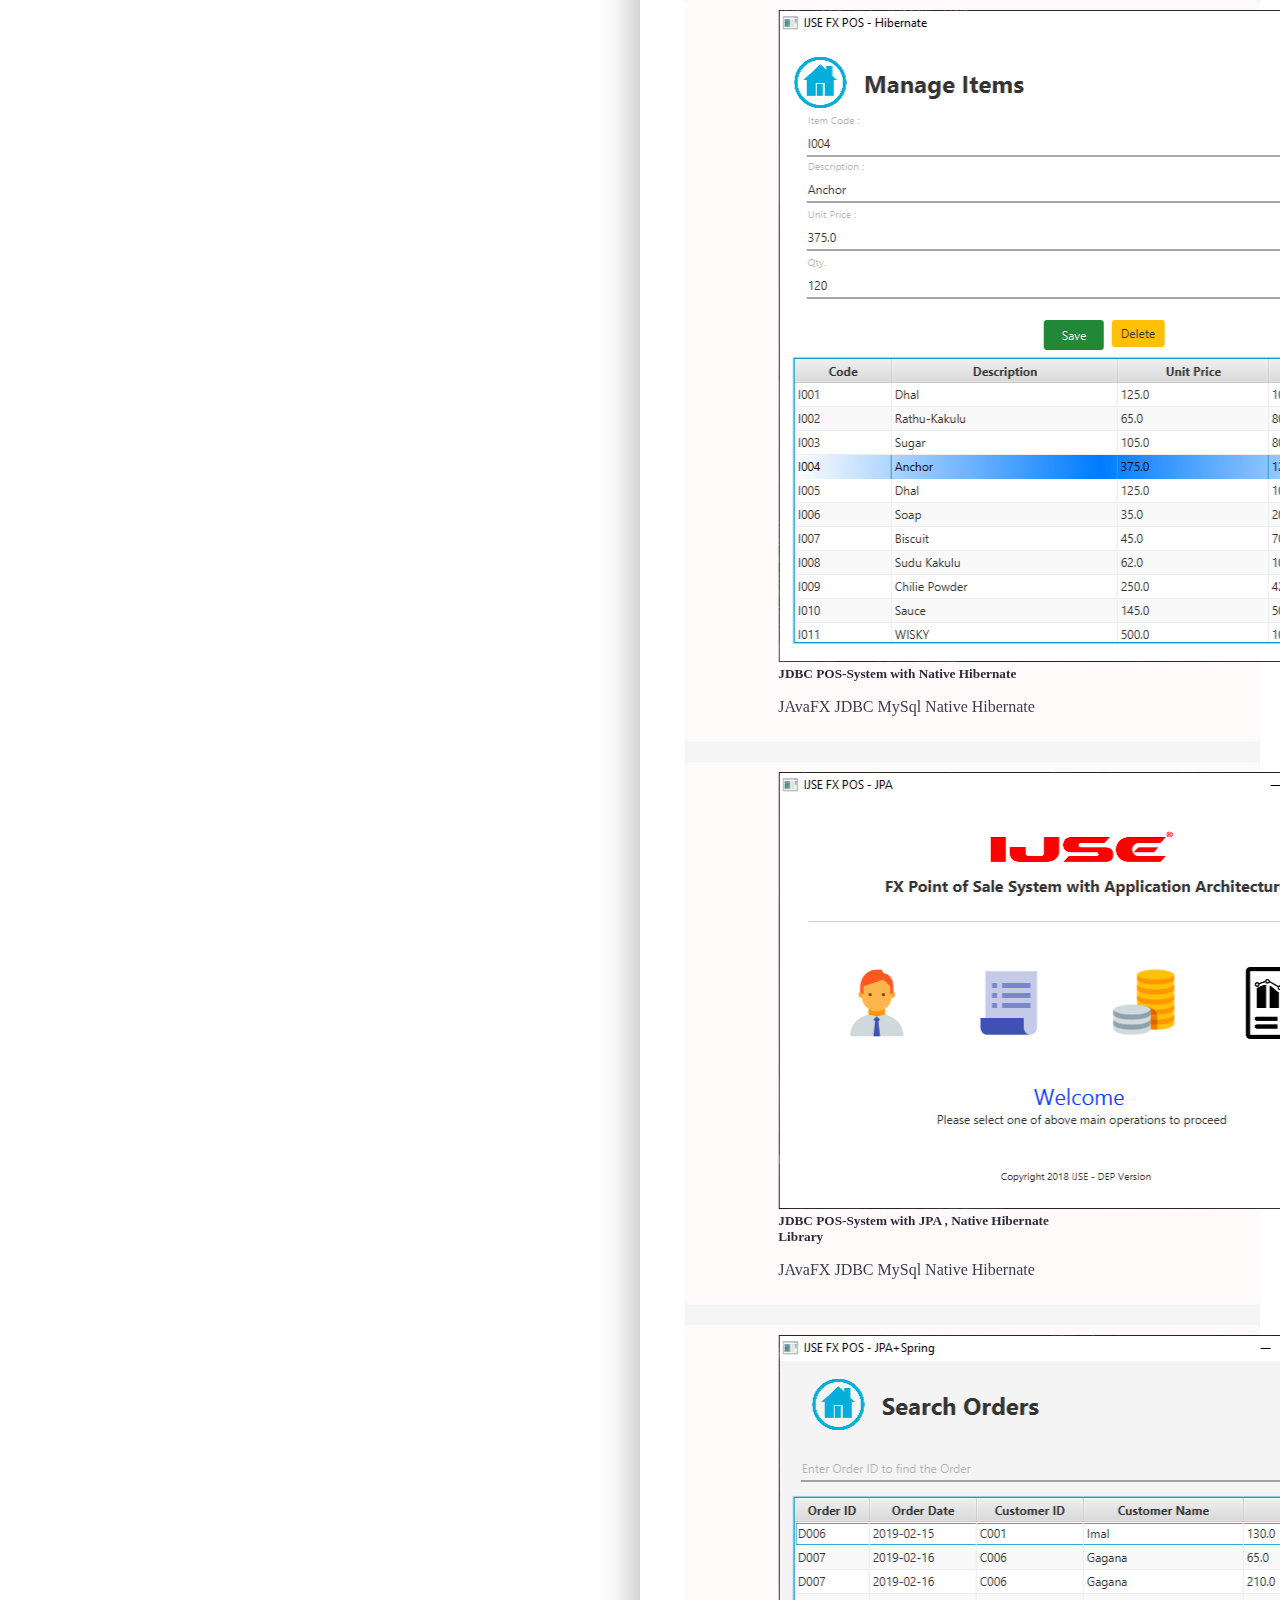
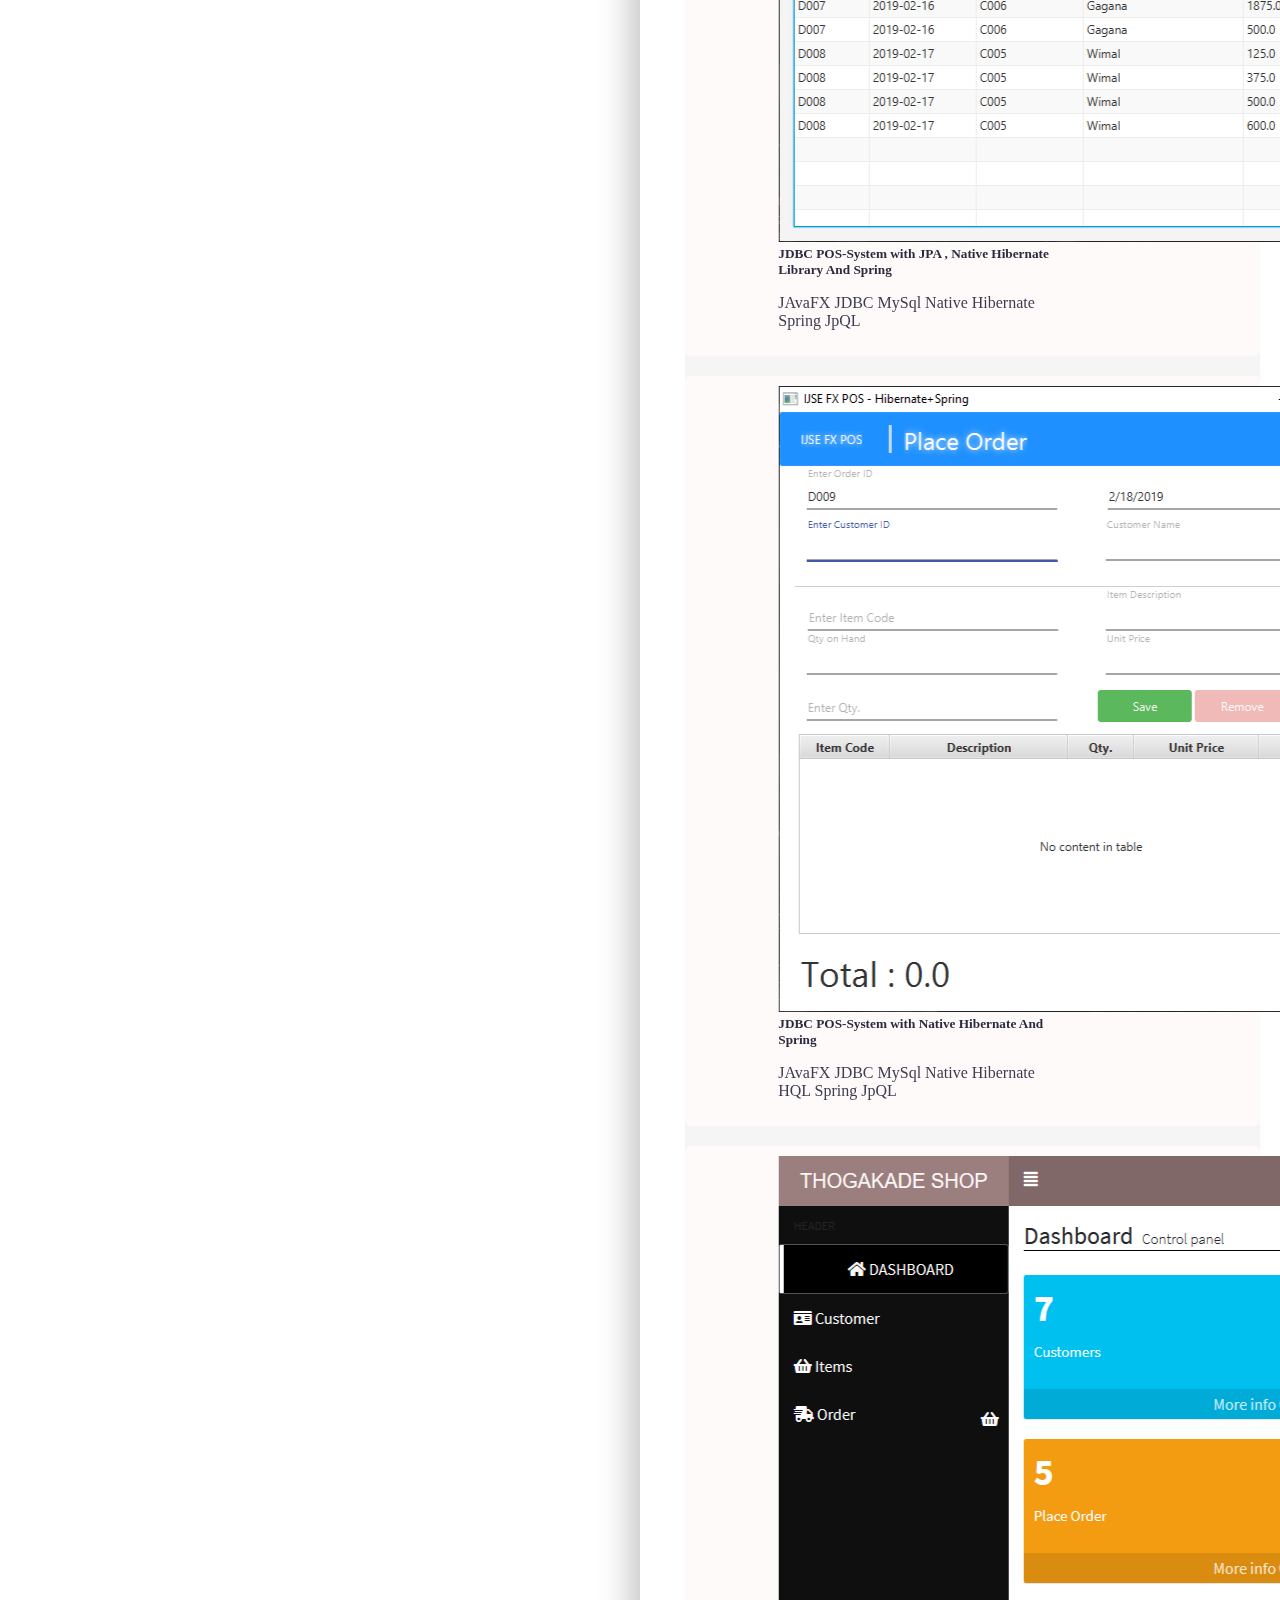
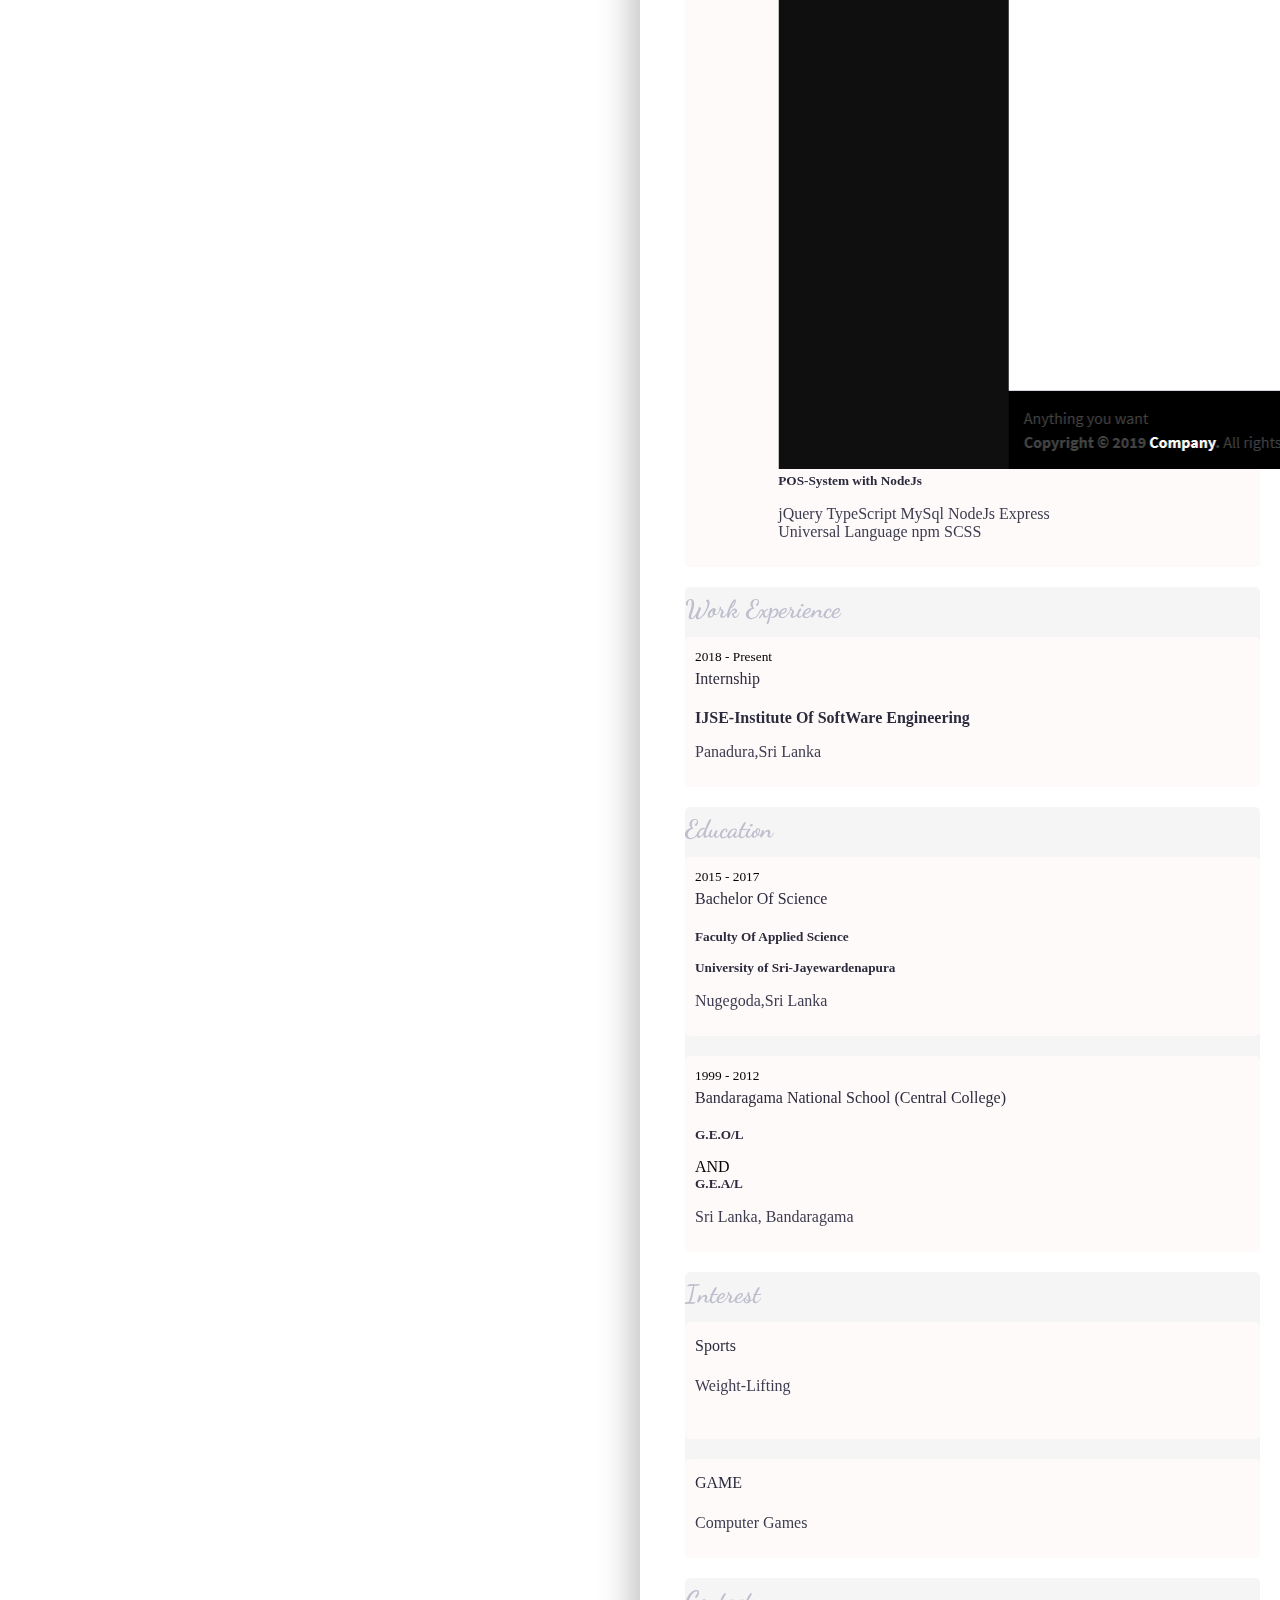
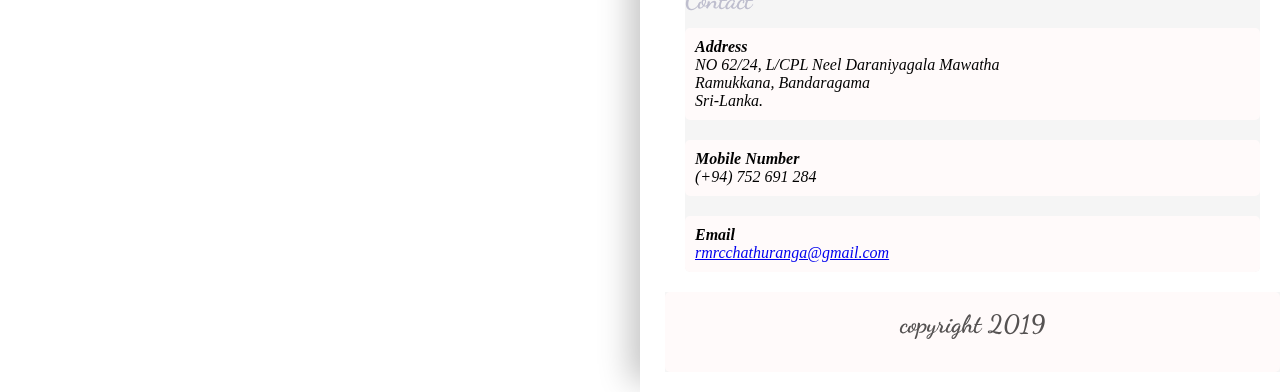
==== commit b6d5718b: "complete" ====
--- a/index.html
+++ b/index.html
@@ -134,7 +134,7 @@
                                     <h3>Front End Develop</h3>
                                        
                                     <p>
-                                            Front End  is Deveioped with <br> <span class="btn btn-danger lab">HTML-5</span><span class="btn btn-warning lab"> css3</span><span class="btn btn-dark lab">Java-Script</span><span class="btn btn-success lab">jquery</span><span class="btn btn-primary lab">jQueryUI</span><span class="btn btn-info lab">Angular</span><span class="btn btn-secondary lab"> Bootstrap</span> 
+                                            Front End  is Deveioped with <br> <span class="badge btn-danger lab">HTML-5</span><span class="badge btn-warning lab"> css3</span><span class="badge btn-dark lab">Java-Script</span><span class="badge btn-success lab">jquery</span><span class="badge btn-primary lab">jQueryUI</span><span class="badge btn-info lab">Angular</span><span class="badge btn-secondary lab"> Bootstrap</span> 
                                     </p>
                                 </div>
                             </div>
@@ -144,7 +144,7 @@
 
                                     <p>
                                         Back End is Developed with   <br>
-                                        <span class="btn btn-danger lab">java</span><span class="btn btn-warning lab">  Nodejs</span><span class="btn btn-dark lab">Type-Script</span><span class="btn btn-success lab">xml</span><span class="btn btn-primary lab">Java-Script</span><span class="btn btn-info lab">json</span><span class="btn btn-secondary lab"> Hibernate</span> <span class="btn btn-warning lab">Spring</span><span class="btn btn-danger lab">MySql</span> 
+                                        <span class="badge btn-danger lab">java</span><span class="badge btn-warning lab">  Nodejs</span><span class="badge btn-dark lab">Type-Script</span><span class="badge btn-success lab">xml</span><span class="badge btn-primary lab">Java-Script</span><span class="badge btn-info lab">json</span><span class="badge btn-secondary lab"> Hibernate</span> <span class="badge btn-warning lab">Spring</span><span class="badge btn-danger lab">MySql</span> 
                                       
                                     </p>
                                 </div>
@@ -157,7 +157,7 @@
                                     <h3>Desktop App Develop </h3>
 
                                     <p>
-                                      Single user And multy users  Desktop applications are developed with <br><span class="btn btn-warning lab">Java</span> <span  class="btn btn-danger lab">javaFX</span> <span  class="btn btn-info lab"> MySql</span> <span  class="btn btn-dark lab">java-Swing </span> 
+                                      Single user And multy users  Desktop applications are developed with <br><span class="badge btn-warning lab">Java</span> <span  class="badge btn-danger lab">javaFX</span> <span  class="badge btn-info lab"> MySql</span> <span  class="badge btn-dark lab">java-Swing </span> 
                                     </p>
                                 </div>
                             </div>
@@ -168,7 +168,7 @@
                                     
                                       
                                     <p>
-                                            <span class="btn btn-danger lab">Intellij-IDEA</span> <span class="btn btn-success lab">Visual Studio Code</span>  <span class="btn btn-primary lab">Neat Beans</span>
+                                            <span class="badge btn-danger lab">Intellij-IDEA</span> <span class="badge btn-success lab">Visual Studio Code</span>  <span class="badge btn-primary lab">Neat Beans</span>
                                     </p>
                                 </div>
                             </div>
@@ -177,7 +177,7 @@
                                     <div class="expertise-item education">
                                             <h3>Other Tools</h3>
                                             <p>
-                                                <span  class="btn btn-primary lab">NPM</span>  <span  class="btn btn-info lab">CDN</span> <span  class="btn btn-dark lab">GIT</span> <span  class="btn btn-success lab">GIT HUB</span> <span class="btn btn-warning lab">POSTMAN</span>
+                                                <span  class="badge btn-primary lab">NPM</span>  <span  class="badge btn-info lab">CDN</span> <span  class="badge btn-dark lab">GIT</span> <span  class="badgebtn-success lab">GIT HUB</span> <span class="badge btn-warning lab">POSTMAN</span>
                                             </p>
                                     </div>    
                              
@@ -207,25 +207,25 @@
                                         <span class="progress-title">JAVA Fundamentals</span>
 
                                         <div class="progress">
-                                            <div class="progress-bar bg-success" role="progressbar" aria-valuenow="95"
-                                                aria-valuemin="0" aria-valuemax="100" style="width: 95%"><span class="progress-percent"
-                                                    style=" left:95%; transform: translate(-50%)">
-                                                    95%</span>
-                                            </div>
-                                        </div>
-                                        <!-- .progress -->
-                                    </div>
-                                    <!-- .skill-progress -->
-
-
-                                    <div class="progress-item education">
-                                        <span class="progress-title">Java OOP</span>
-
-                                        <div class="progress">
-                                            <div class="progress-bar bg-danger" role="progressbar" aria-valuenow="94"
-                                                aria-valuemin="0" aria-valuemax="100" style="width: 94%"><span class="progress-percent"
-                                                    style=" left:94%; transform: translate(-50%)">
-                                                    94%</span>
+                                            <div class="progress-bar bg-success" role="progressbar" aria-valuenow="100"
+                                                aria-valuemin="0" aria-valuemax="100" style="width: 80%"><span class="progress-percent"
+                                                    style=" left:80%; transform: translate(-50%)">
+                                                    Java</span>
+                                            </div>
+                                        </div>
+                                        <!-- .progress -->
+                                    </div>
+                                    <!-- .skill-progress -->
+
+
+                                    <div class="progress-item education">
+                                        <span class="progress-title">OOP</span>
+
+                                        <div class="progress">
+                                            <div class="progress-bar bg-danger" role="progressbar" aria-valuenow="100"
+                                                aria-valuemin="0" aria-valuemax="100" style="width: 75%"><span class="progress-percent"
+                                                    style=" left:75%; transform: translate(-50%)">
+                                                    OOP</span>
                                             </div>
                                         </div>
                                         <!-- /.progress -->
@@ -235,94 +235,94 @@
 
                                     <div class="progress-item education">
                                         <span class="progress-title">HTML</span>
+
+                                        <div class="progress">
+                                            <div class="progress-bar  bg-info" role="progressbar" aria-valuenow="95"
+                                                aria-valuemin="0" aria-valuemax="100" style="width: 90%;"><span class="progress-percent"
+                                                    style=" left:90%; transform: translate(-50%)">
+                                                    HTML</span>
+                                            </div>
+                                        </div>
+                                        <!-- /.progress -->
+                                    </div>
+                                    <!-- /.skill-progress -->
+
+                                    <div class="progress-item education">
+                                        <span class="progress-title">CSS</span>
+
+                                        <div class="progress">
+                                            <div class="progress-bar bg-warning" role="progressbar" aria-valuenow="92%"
+                                                aria-valuemin="0" aria-valuemax="100" style="width: 85%;"><span class="progress-percent"
+                                                    style=" left:85%; transform: translate(-50%)">
+                                                    CSS</span>
+                                            </div>
+                                        </div>
+                                        <!-- /.progress -->
+                                    </div>
+                                    <!-- /.skill-progress -->
+                                    <div class="progress-item education">
+                                        <span class="progress-title">SCSS</span>
+
+                                        <div class="progress">
+                                            <div class="progress-bar  bg-success" role="progressbar" aria-valuenow="95"
+                                                aria-valuemin="0" aria-valuemax="100" style="width: 75%;"><span class="progress-percent"
+                                                    style=" left:75%; transform: translate(-50%)">
+                                                    SCSS</span>
+                                            </div>
+                                        </div>
+                                        <!-- .progress -->
+                                    </div>
+                                    <!-- .skill-progress -->
+                                    <div class="progress-item education">
+                                        <span class="progress-title">Advanced Java Script(Advance Ecma Script)</span>
+
+                                        <div class="progress">
+                                            <div class="progress-bar  bg-warning" role="progressbar" aria-valuenow="90"
+                                                aria-valuemin="0" aria-valuemax="100" style="width: 80%;"><span class="progress-percent"
+                                                    style=" left:80%; transform: translate(-50%)">
+                                                    JS</span>
+                                            </div>
+                                        </div>
+                                        <!-- .progress -->
+                                    </div>
+                                    <!-- .skill-progress -->
+
+                                    <div class="progress-item education">
+                                        <span class="progress-title">jQuery</span>
+
+                                        <div class="progress">
+                                            <div class="progress-bar  bg-danger" role="progressbar" aria-valuenow="90"
+                                                aria-valuemin="0" aria-valuemax="100" style="width: 90%;"><span class="progress-percent"
+                                                    style=" left:90%; transform: translate(-50%)">
+                                                   JQuery</span>
+                                            </div>
+                                        </div>
+                                        <!-- .progress -->
+                                    </div>
+                                    <!-- .skill-progress -->
+
+                                    <div class="progress-item education">
+                                        <span class="progress-title">jQueryUI</span>
 
                                         <div class="progress">
                                             <div class="progress-bar  bg-info" role="progressbar" aria-valuenow="95"
                                                 aria-valuemin="0" aria-valuemax="100" style="width: 95%;"><span class="progress-percent"
                                                     style=" left:95%; transform: translate(-50%)">
-                                                    95%</span>
-                                            </div>
-                                        </div>
-                                        <!-- /.progress -->
-                                    </div>
-                                    <!-- /.skill-progress -->
-
-                                    <div class="progress-item education">
-                                        <span class="progress-title">CSS</span>
-
-                                        <div class="progress">
-                                            <div class="progress-bar bg-warning" role="progressbar" aria-valuenow="92%"
-                                                aria-valuemin="0" aria-valuemax="100" style="width: 92%;"><span class="progress-percent"
-                                                    style=" left:92%; transform: translate(-50%)">
-                                                    92%</span>
-                                            </div>
-                                        </div>
-                                        <!-- /.progress -->
-                                    </div>
-                                    <!-- /.skill-progress -->
-                                    <div class="progress-item education">
-                                        <span class="progress-title">SCSS</span>
-
-                                        <div class="progress">
-                                            <div class="progress-bar  bg-success" role="progressbar" aria-valuenow="95"
+                                                    jQueryUI</span>
+                                            </div>
+                                        </div>
+                                        <!-- .progress -->
+                                    </div>
+                                    <!-- .skill-progress -->
+
+                                    <div class="progress-item education">
+                                        <span class="progress-title">Twitter Bootstrap</span>
+
+                                        <div class="progress">
+                                            <div class="progress-bar  bg-warning" role="progressbar" aria-valuenow="97"
                                                 aria-valuemin="0" aria-valuemax="100" style="width: 95%;"><span class="progress-percent"
                                                     style=" left:95%; transform: translate(-50%)">
-                                                    95%</span>
-                                            </div>
-                                        </div>
-                                        <!-- .progress -->
-                                    </div>
-                                    <!-- .skill-progress -->
-                                    <div class="progress-item education">
-                                        <span class="progress-title">Advanced Java Script(Advance Ecma Script)</span>
-
-                                        <div class="progress">
-                                            <div class="progress-bar  bg-warning" role="progressbar" aria-valuenow="90"
-                                                aria-valuemin="0" aria-valuemax="100" style="width: 90%;"><span class="progress-percent"
-                                                    style=" left:90%; transform: translate(-50%)">
-                                                    90%</span>
-                                            </div>
-                                        </div>
-                                        <!-- .progress -->
-                                    </div>
-                                    <!-- .skill-progress -->
-
-                                    <div class="progress-item education">
-                                        <span class="progress-title">jQuery</span>
-
-                                        <div class="progress">
-                                            <div class="progress-bar  bg-danger" role="progressbar" aria-valuenow="90"
-                                                aria-valuemin="0" aria-valuemax="100" style="width: 90%;"><span class="progress-percent"
-                                                    style=" left:90%; transform: translate(-50%)">
-                                                    90%</span>
-                                            </div>
-                                        </div>
-                                        <!-- .progress -->
-                                    </div>
-                                    <!-- .skill-progress -->
-
-                                    <div class="progress-item education">
-                                        <span class="progress-title">jQueryUI</span>
-
-                                        <div class="progress">
-                                            <div class="progress-bar  bg-info" role="progressbar" aria-valuenow="95"
-                                                aria-valuemin="0" aria-valuemax="100" style="width: 95%;"><span class="progress-percent"
-                                                    style=" left:95%; transform: translate(-50%)">
-                                                    95%</span>
-                                            </div>
-                                        </div>
-                                        <!-- .progress -->
-                                    </div>
-                                    <!-- .skill-progress -->
-
-                                    <div class="progress-item education">
-                                        <span class="progress-title">Bootstrap</span>
-
-                                        <div class="progress">
-                                            <div class="progress-bar  bg-warning" role="progressbar" aria-valuenow="97"
-                                                aria-valuemin="0" aria-valuemax="100" style="width: 97%;"><span class="progress-percent"
-                                                    style=" left:97%; transform: translate(-50%)">
-                                                    97%</span>
+                                                    BS</span>
                                             </div>
                                         </div>
                                         <!-- .progress -->
@@ -334,9 +334,9 @@
 
                                         <div class="progress">
                                             <div class="progress-bar  bg-success" role="progressbar" aria-valuenow="98"
-                                                aria-valuemin="0" aria-valuemax="100" style="width: 98%;"><span class="progress-percent"
-                                                    style=" left:98%; transform: translate(-50%)">
-                                                    98%</span>
+                                                aria-valuemin="0" aria-valuemax="100" style="width: 78%;"><span class="progress-percent"
+                                                    style=" left:78%; transform: translate(-50%)">
+                                                    TS</span>
                                             </div>
                                         </div>
                                         <!-- .progress -->
@@ -348,9 +348,9 @@
 
                                         <div class="progress">
                                             <div class="progress-bar  bg-danger" role="progressbar" aria-valuenow="87"
-                                                aria-valuemin="0" aria-valuemax="100" style="width: 87%;"><span class="progress-percent"
-                                                    style=" left:87%; transform: translate(-50%)">
-                                                    87%</span>
+                                                aria-valuemin="0" aria-valuemax="100" style="width: 80%;"><span class="progress-percent"
+                                                    style=" left:80%; transform: translate(-50%)">
+                                                    NodeJs</span>
                                             </div>
                                         </div>
                                         <!-- .progress -->
@@ -364,7 +364,7 @@
                                             <div class="progress-bar  bg-info" role="progressbar" aria-valuenow="96"
                                                 aria-valuemin="0" aria-valuemax="100" style="width: 96%;"><span class="progress-percent"
                                                     style=" left:96%; transform: translate(-50%)">
-                                                    96%</span>
+                                                    json</span>
                                             </div>
                                         </div>
                                         <!-- .progress -->
@@ -376,9 +376,9 @@
 
                                         <div class="progress">
                                             <div class="progress-bar  bg-danger" role="progressbar" aria-valuenow="95"
-                                                aria-valuemin="0" aria-valuemax="100" style="width: 95%;"><span class="progress-percent"
-                                                    style=" left:95%; transform: translate(-50%)">
-                                                    95%</span>
+                                                aria-valuemin="0" aria-valuemax="100" style="width: 75%;"><span class="progress-percent"
+                                                    style=" left:75%; transform: translate(-50%)">
+                                                    XML</span>
                                             </div>
                                         </div>
                                         <!-- .progress -->
@@ -390,23 +390,37 @@
 
                                         <div class="progress">
                                             <div class="progress-bar  bg-info" role="progressbar" aria-valuenow="95"
-                                                aria-valuemin="0" aria-valuemax="100" style="width: 95%;"><span class="progress-percent"
-                                                    style=" left:95%; transform: translate(-50%)">
-                                                    95%</span>
-                                            </div>
-                                        </div>
-                                        <!-- .progress -->
-                                    </div>
-                                    <!-- .skill-progress -->
-
-                                    <div class="progress-item education">
-                                        <span class="progress-title">Hibernate</span>
+                                                aria-valuemin="0" aria-valuemax="100" style="width: 60%;"><span class="progress-percent"
+                                                    style=" left:60%; transform: translate(-50%)">
+                                                    Spring</span>
+                                            </div>
+                                        </div>
+                                        <!-- .progress -->
+                                    </div>
+                                    <!-- .skill-progress -->
+
+                                    <div class="progress-item education">
+                                        <span class="progress-title">Native Hibernate</span>
 
                                         <div class="progress">
                                             <div class="progress-bar  bg-warning" role="progressbar" aria-valuenow="95"
-                                                aria-valuemin="0" aria-valuemax="100" style="width: 95%;"><span class="progress-percent"
-                                                    style=" left:95%; transform: translate(-50%)">
-                                                    95%</span>
+                                                aria-valuemin="0" aria-valuemax="100" style="width: 85%;"><span class="progress-percent"
+                                                    style=" left:85%; transform: translate(-50%)">
+                                                    Hibernate</span>
+                                            </div>
+                                        </div>
+                                        <!-- .progress -->
+                                    </div>
+                                    <!-- .skill-progress -->
+                                         
+                                    <div class="progress-item education">
+                                        <span class="progress-title">Java Persistence API</span>
+
+                                        <div class="progress">
+                                            <div class="progress-bar  bg-dark" role="progressbar" aria-valuenow="95"
+                                                aria-valuemin="0" aria-valuemax="100" style="width: 85%;"><span class="progress-percent"
+                                                    style=" left:85%; transform: translate(-50%)">
+                                                   JPA</span>
                                             </div>
                                         </div>
                                         <!-- .progress -->
@@ -420,7 +434,7 @@
                                             <div class="progress-bar  bg-warning" role="progressbar" aria-valuenow="98"
                                                 aria-valuemin="0" aria-valuemax="100" style="width: 98%;"><span class="progress-percent"
                                                     style=" left:98%; transform: translate(-50%)">
-                                                    98%</span>
+                                                    FX</span>
                                             </div>
                                         </div>
                                         <!-- .progress -->
@@ -431,10 +445,10 @@
                                         <span class="progress-title">Angular</span>
 
                                         <div class="progress">
-                                            <div class="progress-bar  bg-success" role="progressbar" aria-valuenow="95"
-                                                aria-valuemin="0" aria-valuemax="100" style="width: 95%;"><span class="progress-percent"
-                                                    style=" left:95%; transform: translate(-50%)">
-                                                    95%</span>
+                                            <div class="progress-bar  bg-success" role="progressbar" aria-valuenow="98"
+                                                aria-valuemin="0" aria-valuemax="100" style="width: 70%;"><span class="progress-percent"
+                                                    style=" left:70%; transform: translate(-50%)">
+                                                    Angular</span>
                                             </div>
                                         </div>
                                         <!-- .progress -->
@@ -449,7 +463,7 @@
                                                 <div class="progress-bar  bg-danger" role="progressbar" aria-valuenow="92"
                                                     aria-valuemin="0" aria-valuemax="100" style="width: 92%;"><span class="progress-percent"
                                                         style=" left:92%; transform: translate(-50%)">
-                                                        92%</span>
+                                                        MySql</span>
                                                 </div>
                                             </div>
                                             <!-- .progress -->
@@ -464,6 +478,180 @@
                     <!-- .container-fluid -->
                 </section>
                 <!-- .skills-wrapper -->
+              
+
+                <section class="section-wrapper section-education">
+                    <div class="container-fluid">
+                        <div class="row">
+                            <div class="col-md-12">
+                                <div class="section-title">
+                                    <h2>Port-folio</h2>
+                                </div>
+                            </div>
+                        </div>
+                        <!--.row-->
+                        <div class="row">
+                            <div class="col-md-12" >
+                                <div class="content-item education">
+                                    <div style="position: relative;left: 50%;transform: translate(-35%);">
+                                            <div class="card" style="width: 18rem;">
+                                                    <img src="image/inMemory.png" class="card-img-top" alt="...">
+                                                    <div class="card-body">
+                                                            <h5 class="card-title">In Memory POS-System</h5>
+                                                      <p class="card-text"> <span class="badge badge-success">JAvaFX</span></p>
+                                                    </div>
+                                                  </div>
+                                                                             
+                                    </div>
+                                </div>
+                                <!-- .education-item -->
+                                <div class="content-item education">
+                                   <div style="position: relative;left: 50%;transform: translate(-35%);">
+                                        <div class="card" style="width: 18rem;">
+                                            
+                                                <img src="image/jdbc.png" class="card-img-top" alt="...">
+                                                <div class="card-body">
+                                                        <h5 class="card-title">JDBC POS-System</h5>
+                                                  <p class="card-text"><span class="badge badge-success">JAvaFX</span>
+                                                    <span class="badge badge-danger">JDBC</span>
+                                                    <span class="badge badge-warning">MySql</span></p>
+                                                </div>
+                                        </div>
+                                    
+                                    
+                                   </div>
+                                </div>
+                                 <!-- .education-item -->
+                                 <div class="content-item education">
+                                    <div style="position: relative;left: 50%;transform: translate(-35%);"> 
+                                            <div class="card" style="width: 18rem;">
+                                            
+                                                    <img src="image/hospital.png" class="card-img-top" alt="...">
+                                                    <div class="card-body">
+                                                            <h5 class="card-title">JDBC Hospital Management System</h5>
+                                                      <p class="card-text"><span class="badge badge-success">JAvaFX</span>
+                                                        <span class="badge badge-danger">JDBC</span>
+                                                        <span class="badge badge-warning">MySql</span></p>
+                                                    </div>
+                                            </div>
+                                     
+                                     
+                                     </div>
+                                 </div>
+                                 <!-- .education-item -->
+                                 <div class="content-item education">
+                                    <div style="position: relative;left: 50%;transform: translate(-35%);">
+                                            <div class="card" style="width: 18rem;">
+                                            
+                                                    <img src="image/Hibernate.png" class="card-img-top" alt="...">
+                                                    <div class="card-body">
+                                                            <h5 class="card-title">JDBC POS-System with Native Hibernate</h5>
+                                                      <p class="card-text"><span class="badge badge-success">JAvaFX</span>
+                                                        <span class="badge badge-danger">JDBC</span>
+                                                        <span class="badge badge-warning">MySql</span>
+                                                        <span class="badge badge-info">Native Hibernate</span></p>
+                                                    </div>
+                                            </div>
+                                    
+                                     
+                                    </div>
+                                 </div>
+                                 <!-- .education-item -->
+                                 <div class="content-item education">
+                                    <div style="position: relative;left: 50%;transform: translate(-35%);">
+                                            <div class="card" style="width: 18rem;">
+                                            
+                                                    <img src="image/JPA.png" class="card-img-top" alt="...">
+                                                    <div class="card-body">
+                                                            <h5 class="card-title">JDBC POS-System with JPA , Native Hibernate Library</h5>
+                                                      <p class="card-text"><span class="badge badge-success">JAvaFX</span>
+                                                        <span class="badge badge-danger">JDBC</span>
+                                                        <span class="badge badge-warning">MySql</span>
+                                                        <span class="badge badge-info">Native Hibernate</span></p>
+                                                    </div>
+                                            </div>
+                                    
+                                     
+                                    </div>
+                                 </div>
+                                 
+                                  <!-- .education-item -->
+                                  <div class="content-item education">
+                                    <div style="position: relative;left: 50%;transform: translate(-35%);">
+                                            <div class="card" style="width: 18rem;">
+                                            
+                                                    <img src="image/JPA+Spring.png" class="card-img-top" alt="...">
+                                                    <div class="card-body">
+                                                            <h5 class="card-title">JDBC POS-System with JPA , Native Hibernate Library And Spring</h5>
+                                                      <p class="card-text"><span class="badge badge-success">JAvaFX</span>
+                                                        <span class="badge badge-danger">JDBC</span>
+                                                        <span class="badge badge-warning">MySql</span>
+                                                        <span class="badge badge-info">Native Hibernate</span>
+                                                        
+                                                         <span class="badge badge-dark">Spring</span>
+                                                         <span class="badge badge-primary">JpQL</span></p>
+                                                    </div>
+                                            </div>
+                                     
+                                     
+                                    </div>
+                                 </div>
+                                 <!-- .education-item -->
+                                 <div class="content-item education">
+                                     <div style="position: relative;left: 50%;transform: translate(-35%);">
+                                        <div class="card" style="width: 18rem;">
+                                            
+                                                <img src="image/Hibernate+Spring.png" class="card-img-top" alt="...">
+                                                <div class="card-body">
+                                                        <h5 class="card-title">JDBC POS-System with Native Hibernate  And Spring</h5>
+                                                  <p class="card-text"> <span class="badge badge-success">JAvaFX</span>
+                                                    <span class="badge badge-danger">JDBC</span>
+                                                    <span class="badge badge-warning">MySql</span>
+                                                    <span class="badge badge-info">Native Hibernate</span>
+                                                    <span class="badge badge-light">HQL</span>
+                                                     <span class="badge badge-dark">Spring</span>
+                                                     <span class="badge badge-primary">JpQL</span></p>
+                                                </div>
+                                        </div>
+                                    </div>
+                                    <div>
+                                     
+                                    
+                                    </div>
+                                 </div>
+                                  <!-- .education-item -->
+                                  <div class="content-item education">
+                                      <div style="position: relative;left: 50%;transform: translate(-35%);">
+                                        <div class="card" style="width: 18rem;">
+                                            
+                                                <img src="image/nodejs.png" class="card-img-top" alt="...">
+                                                <div class="card-body">
+                                                        <h5 class="card-title">POS-System with NodeJs</h5>
+                                                  <p class="card-text"><span class="badge badge-success">jQuery</span>
+                                                    <span class="badge badge-danger">TypeScript</span>
+                                                    <span class="badge badge-warning">MySql</span>
+                                                    <span class="badge badge-info">NodeJs</span>
+                                                    <span class="badge badge-light">Express</span>
+                                                     <span class="badge badge-dark">Universal Language</span>
+                                                     <span class="badge badge-primary">npm</span>
+                                                     <span class="badge badge-secondary">SCSS</span></p>
+                                                </div>
+                                        </div>
+                                  
+                                 </div>
+ 
+ 
+
+                            </div>
+                        </div>
+                        <!--.row-->
+                    </div>
+                    <!-- .container-fluid -->
+
+                </section>
+                <!-- .section-education -->
+
+             
 
                 <section class="section-wrapper section-experience gray-bg">
                     <div class="container-fluid">
@@ -482,7 +670,7 @@
                                     <h3>Internship</h3>
                                     <h4>IJSE-Institute Of SoftWare Engineering</h4>
 
-                                    <p>Sri Lanka, Panadura</p>
+                                    <p> Panadura,Sri Lanka</p>
                                 </div>
                                 <!-- .experience-item -->
 
@@ -513,7 +701,7 @@
                                     <h5>Faculty Of Applied Science</h5>
                                     <h5>University of Sri-Jayewardenapura</h5>
 
-                                    <p>Sri Lanka, Nugegoda</p>
+                                    <p> Nugegoda,Sri Lanka</p>
                                 </div>
                                 <!-- .education-item -->
                                 <div class="content-item education">
@@ -521,7 +709,7 @@
                                     <h3>Bandaragama National School (Central College)</h3>
                                     <h5>G.E.O/L</h5> AND <h5>G.E.A/L</h5>
                                     <!-- .education-item -->
-                                    <p>Bandaragama, Sri Lanka</p>
+                                    <p> Sri Lanka, Bandaragama</p>
                                 </div>
 
                             </div>
@@ -592,6 +780,29 @@
                                     <strong>Email</strong><br>
                                     <a href="/cdn-cgi/l/email-protection#eccf"><span class="__cf_email__" data-cfemail="6f0c0009090a0a2f0e020a03060a41020a">rmrcchathuranga@gmail.com</span></a>
                                 </address>
+
+                                <!-- <address class="education">
+                                       <form >
+                                            <div class="form-group">
+                                                    <label >Your Name:</label>
+                                                    <input type="text" name="username" class="form-control" id="txtName"  placeholder="Enter Name">
+                                                    
+                                             </div>
+                                                <div class="form-group">
+                                                    <label >Your Email address</label>
+                                                    <input type="email" name="useremail" class="form-control" id="txtEmail" placeholder="name@example.com">
+                                                    <small id="emailHelp" class="form-text text-muted">We'll never share your email with anyone else.</small>
+                                                  </div>
+                                                  <div class="form-group">
+                                                        <label>Example textarea</label>
+                                                        <textarea class="form-control" name="comment" id="textArea" rows="3"></textarea>
+                                                    </div>
+                                                    <button type="button" class="btn btn-primary" id="submit">Submit</button>
+                                                    
+                                       </form>
+                                      
+                                                    <div id="alert"></div>
+                                    </address> -->
                             </div>
                         </div>
                         <!--.row-->
@@ -635,6 +846,8 @@
         crossorigin="anonymous"></script>
     <script src="https://stackpath.bootstrapcdn.com/bootstrap/4.2.1/js/bootstrap.min.js" integrity="sha384-B0UglyR+jN6CkvvICOB2joaf5I4l3gm9GU6Hc1og6Ls7i6U/mkkaduKaBhlAXv9k"
         crossorigin="anonymous"></script>
+
+     <script src="js/sendmail.js"></script>   
    
 </body>
 
